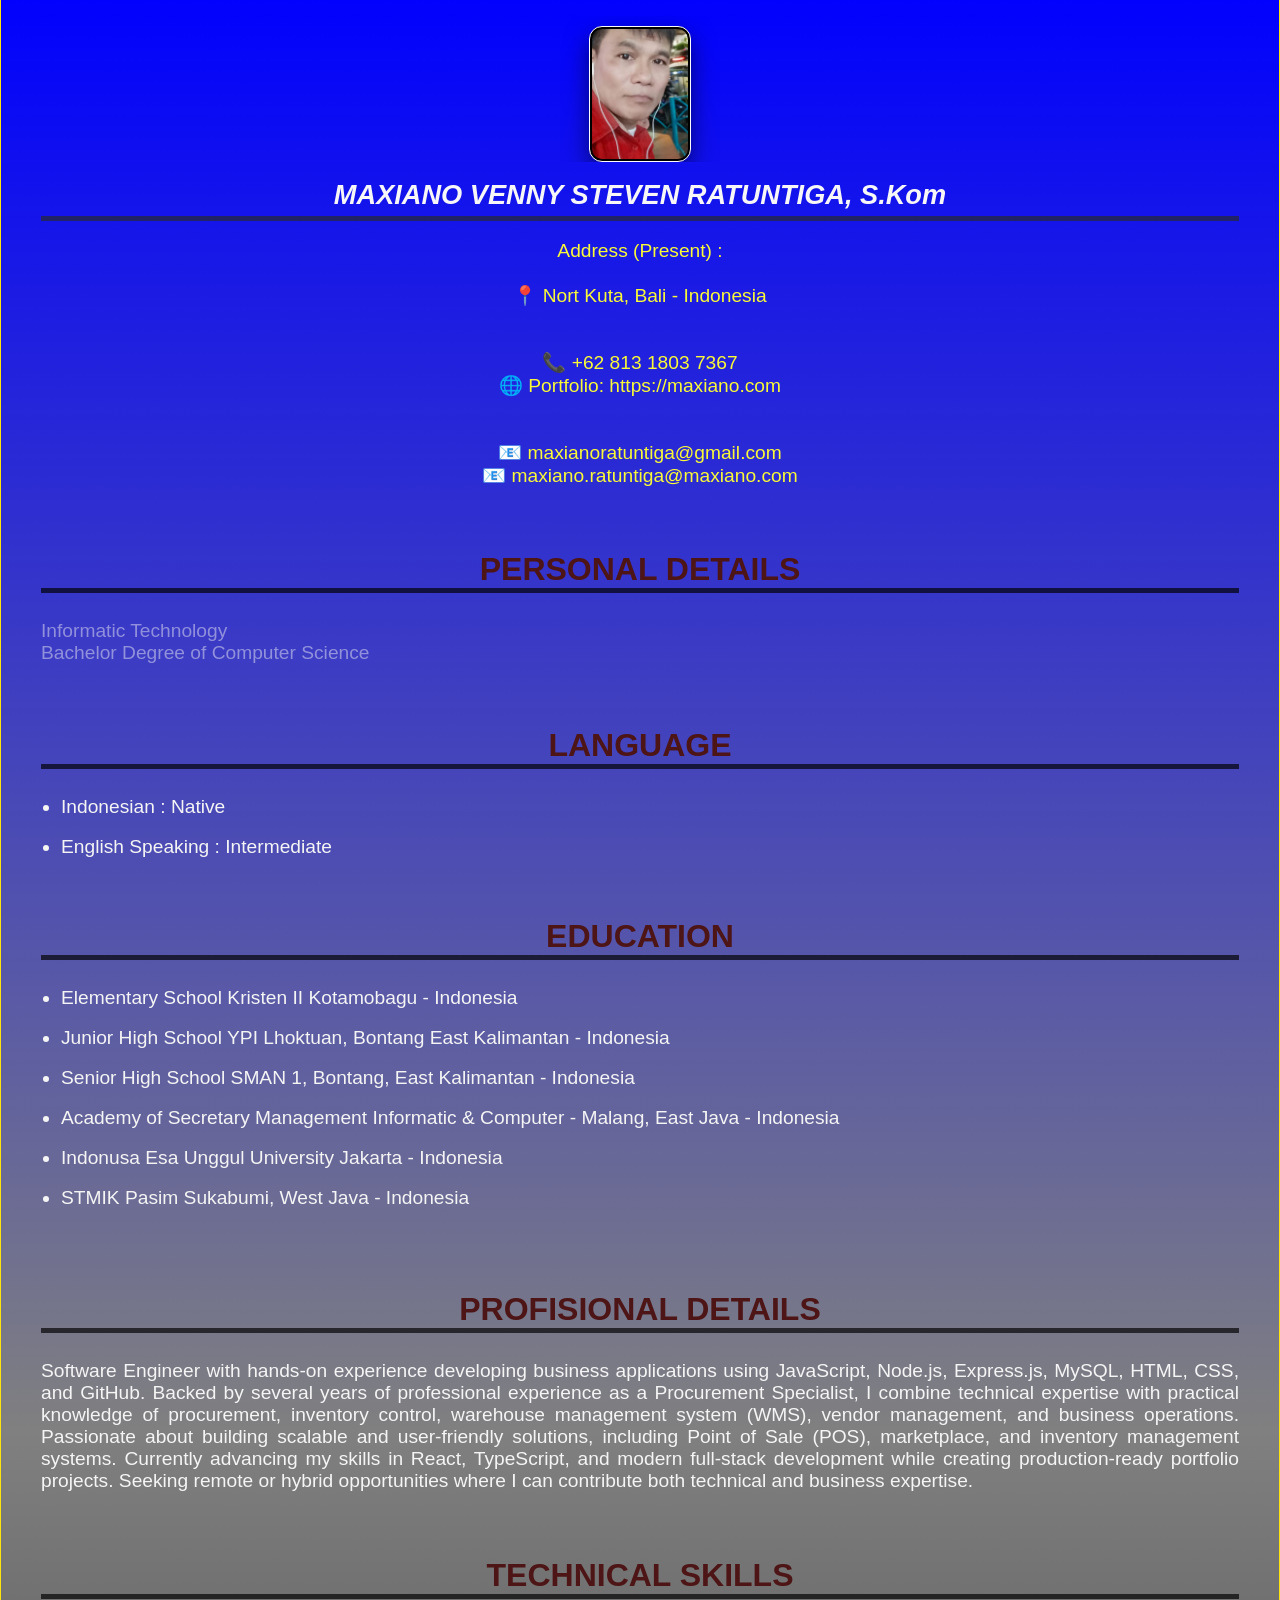
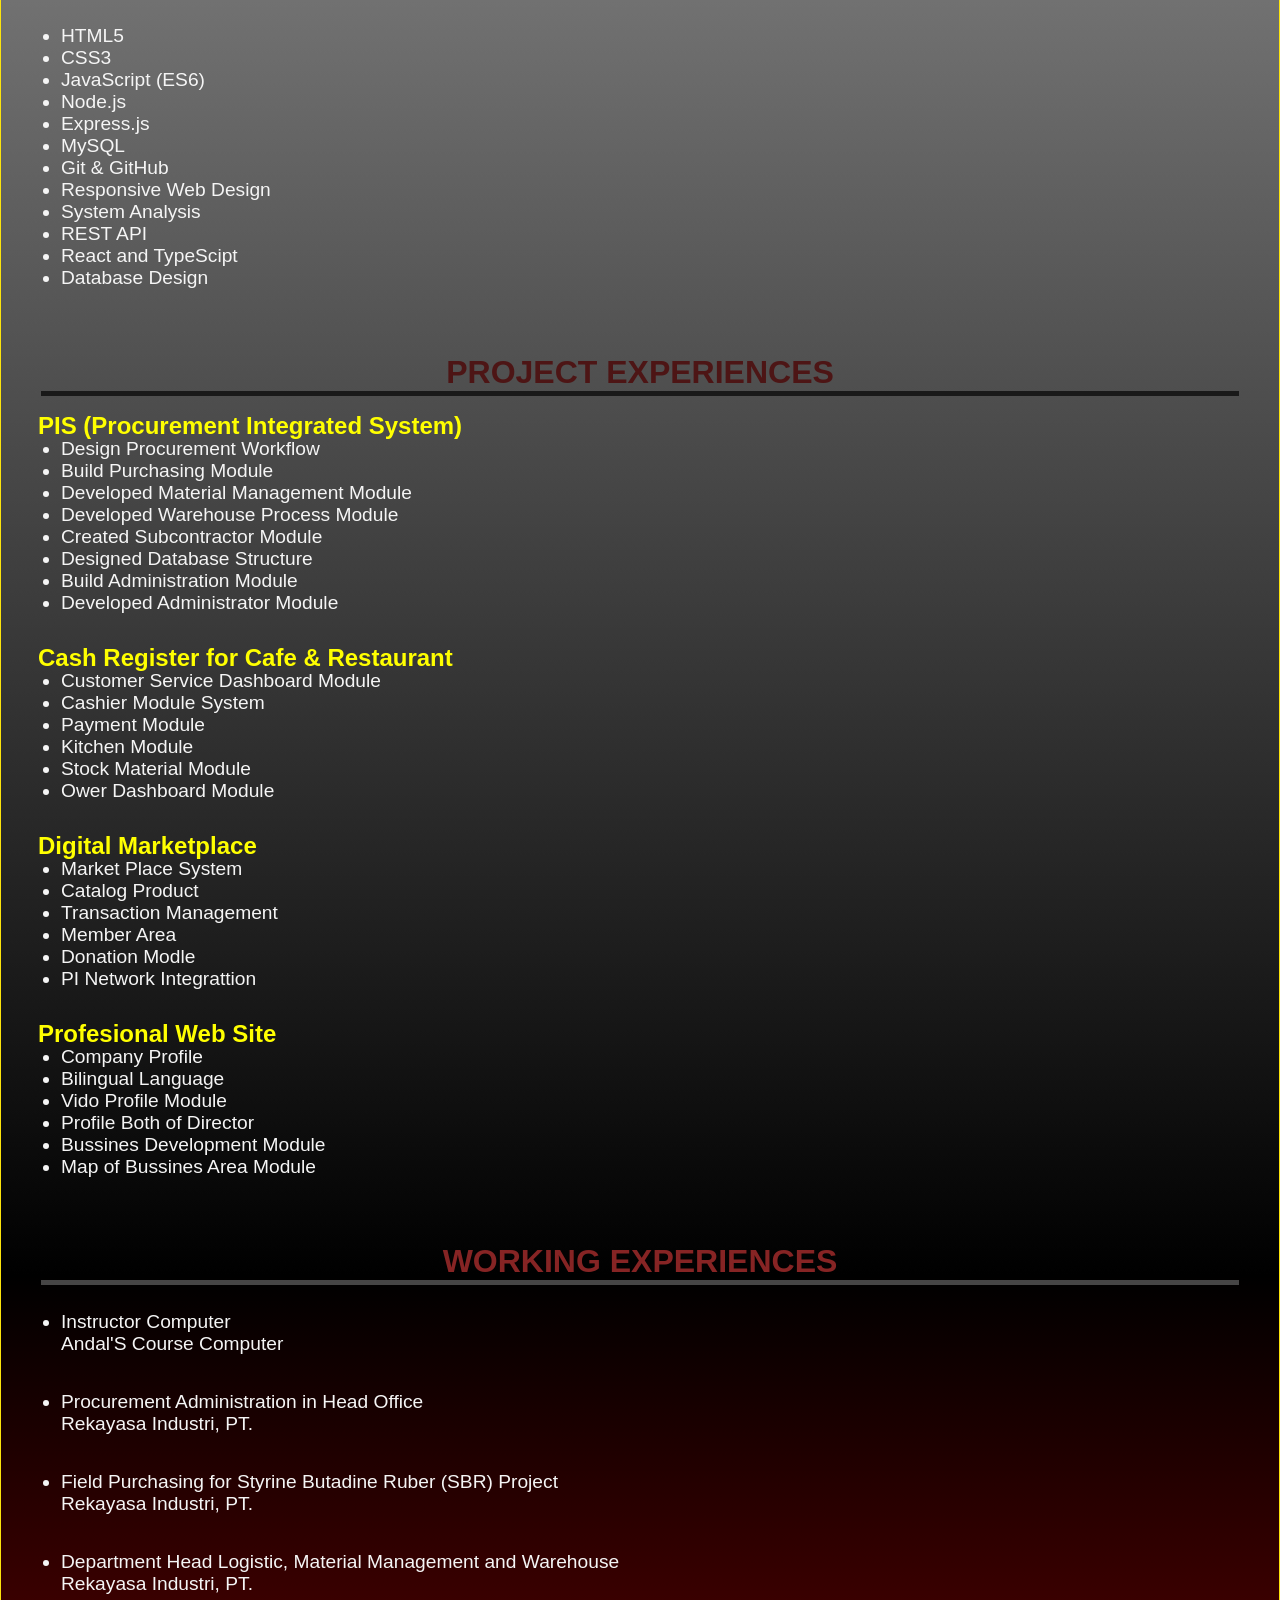
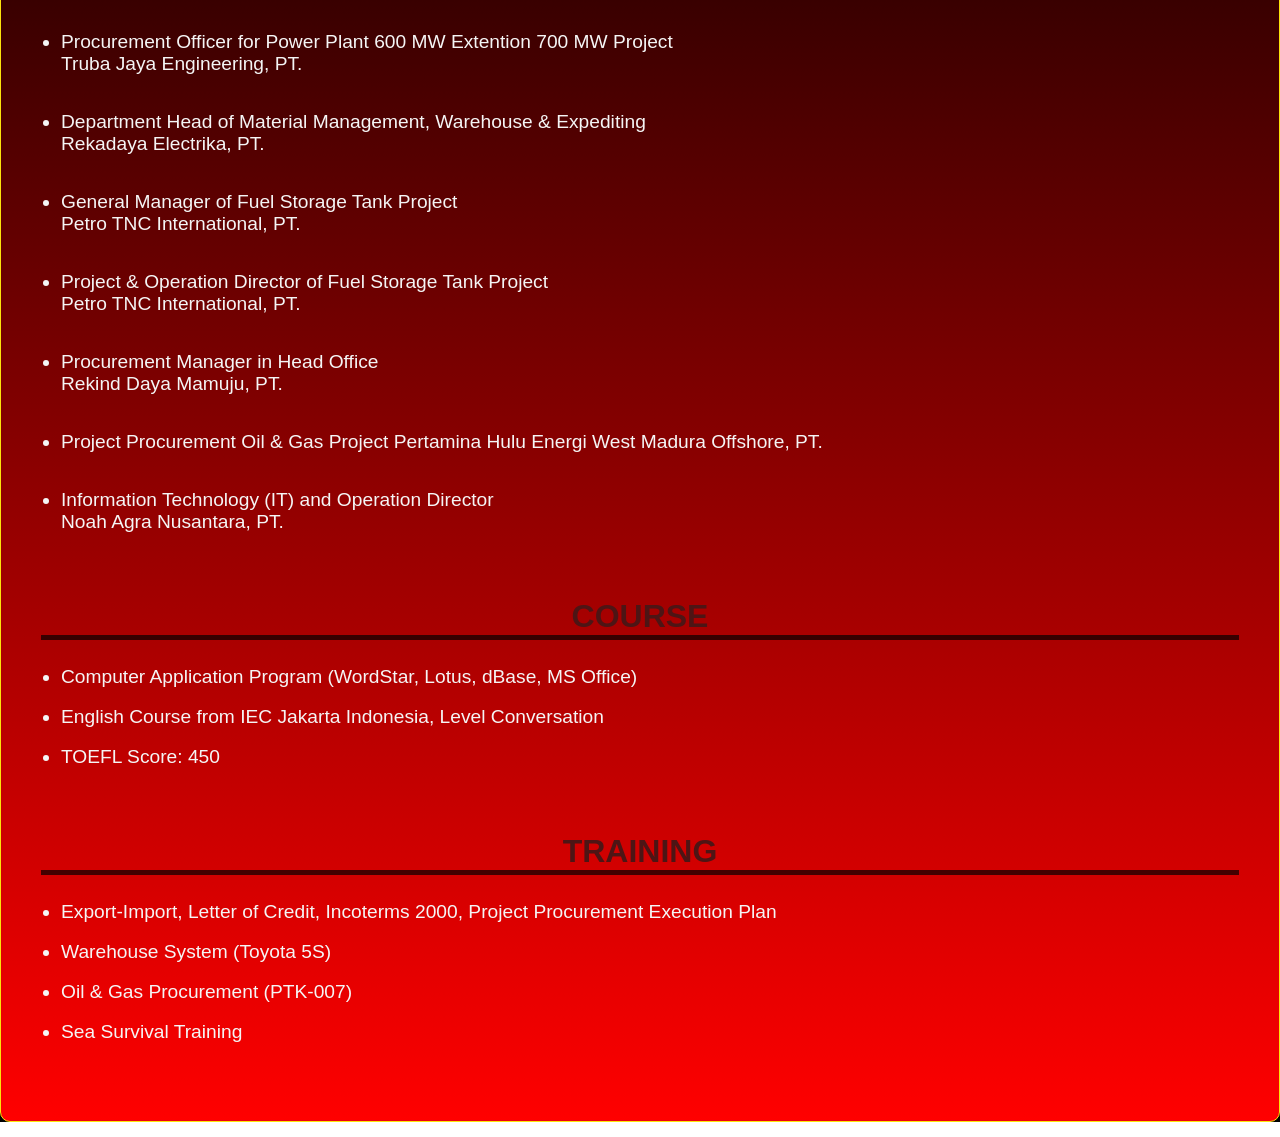
==== cv.html @ cc0aaaef "(New Improvement 11)" ====
<!DOCTYPE html>
<html lang="id">
<head>
  <meta charset="UTF-8">
  <meta name="viewport" content="width=device-width, initial-scale=1.0">
  <title>CV - Maxiano</title>
  <link rel="stylesheet" href="style.css">

  <style>
    .cv-container {
      max-width: 1900px;
      margin: auto;
      background: linear-gradient(180deg,
      blue,
      grey,
      black,
      red
      );
      /* background: rgb(24, 89, 150); */
      /* background: linear-gradient(90deg,
      green,
      grey,
      rgb(243, 137, 155)
      ); */
      /* background: rgb(239, 240, 238); */
      padding: 40px;
      border-radius: 10px;
      border: 1px solid rgb(252, 228, 12);
      margin-top: -15px;
      margin-bottom: 5px;
    }

    .cv-container p {
        font-size: 1.2rem;
        color: rgb(250, 250, 54);
    }

    .cv-container li {
        font-size: 1rem;
        color: black;
    }

    .cv-container h1 {
      margin-top: -1px;
      border-bottom: 2px solid #ddd;
      padding-bottom: 5px;
      color: rgb(248, 247, 247);
      font-size: 1.7rem;
      border-bottom: 5px solid rgba(41, 40, 40, 0.678);
      font-style: italic;
    }

    .cv-cont {
        text-align: center;
    }

    .section h2 {
        text-align: justify;
        hyphens: auto;
    }

    h2 {
        border-bottom: 5px solid rgba(0, 0, 0, 0.678);
        font-size: 2rem;
        font-weight: bolder;
        color: whitesmoke;
    }

    .section-section {
        margin-left: -20px;
        margin-top: 30px;
        /* border-bottom: 5px solid black; */
        padding-bottom: -2px;
        display: inline-block;
        font-size: 1.5rem;
        color: yellow;
        margin-bottom: -15px;
    }

    h3 {
        margin-left: -3px;
        margin-top: -5px;
        /* border-bottom: 5px solid black; */
        padding-bottom: -2px;
        display: inline-block;
        font-size: 1.5rem;
        color: yellow;
        margin-bottom: -15px;
    }

    ul {
      padding-left: 20px;
    }

    .section {
      margin-bottom: 20px;
      border-bottom: 1 solid black;
      text-align: justify;
      hyphens: auto;
    }

    .section li {
        font-size: 1.2rem;
        color: whitesmoke;
    }

    .section1 {
        margin-top: -40px;
    }

    .sech2 h2 {
        color: rgb(77, 21, 21);
        font-style: normal;
        font-size: 2rem;
        font-weight: bold;
        text-align: center;
    }

    .section2 p {
        color: rgba(248, 247, 247, 0.459);
        font-style: normal;
        font-size: 1.2rem;
    }

    .cert-container {
        overflow: hidden;
        width: 100%;
        margin-top: -10px;
        position: relative;

        display: flex;
        justify-content: center;   /* center horizontal */
        align-items: center;
    }

    .certify {
        display: flex;
        justify-content: center;
        align-items: center;
        /* width: 100%; */
        text-align: center;
        gap: 20px;
    }

    /* IMAGE */
    .certify img {
        margin-top: 10px;
        display: flex;
        background-color: black;
        width: 100px;
        max-width: 100%;
        height: 130px;
        object-fit: cover;
        border-radius: 13px;
        border: 1px solid white;
        box-shadow: 0 10px 25px rgba(0,0,0,0.5);
    }

    /* HOVER EFFECT */
    .cert-track img:hover {
        transform: none;
    }

    .profdetails {
        list-style: none;
        margin-left: -20px;
    }


    .workexpress h2 {
            color: rgb(134, 36, 36);
            border-bottom: 5px solid rgb(70, 69, 69);
        }


    
    /* ========================= */
    /* RESPONSIVE SCREEN HP      */
    /* ========================= */
    @media (max-width: 768px) {
      .cv-container {
        max-width: 90%;
        margin: auto;
        width: auto;
        background: linear-gradient(180deg,
        rgb(37, 51, 110),
        grey,
        red,
        green
        );
        /* background: rgb(47, 6, 63); */
        padding: 40px;
        border-radius: 10px;
        border: 1px solid rgb(252, 228, 12);
        margin-top: -0,1px;
        margin-bottom: 4px;
      }

      .sech2 h2 {
        color: rgb(212, 144, 144);
        font-style: normal;
        font-size: 1.2rem;
        font-weight: bold;
        text-align: center;
      }

      .maxian h1 {
        color: rgb(185, 185, 226);
        font-size: 1rem;
      }

      .section {
        margin-bottom: 20px;
        /* border-bottom: 1px solid white; */
        text-align: justify;
        /* hyphens: auto; */
      }

      .cv-container h1,
      /* h2 {
        border-bottom: 3px solid rgba(248, 247, 247, 0.678);
        
      } */

      .cv-cont p {
        color: rgb(173, 171, 16);
        font-size: 1.13rem;
        max-width: 100%;
        width: 100%;
      }

      .section-section {
        margin-left: -20px;
        margin-top: 30px;
        /* border-bottom: 5px solid black; */
        /* padding-bottom: -2px;
        display: inline-block;
        font-size: 1rem;
        color: yellow;
        margin-bottom: -15px; */
      }

        h3 {
            margin-left: -3px;
            margin-top: -5px;
            padding-bottom: -2px;
            display: inline-block;
            font-size: 1.1rem;
            color: yellow;
            margin-bottom: -15px;
        }

        ul {
            padding-left: 20px;
        }

        .section li {
            font-size: 1.1rem;
            color: whitesmoke;
            
        }

        .section2 p {
            color: rgb(160, 157, 157);
            font-style: normal;
            font-size: 1.1rem;
        }

        .workexpress h2 {
            color: rgb(248, 182, 182);
        }
    }
/* END OF STYLE OR CSS IN HTML */



  </style>
</head>

<body>
    <div class="cv-container">
        
        <div class="cv-cont">
            <div class="cert-container">
                <div class="certify" id="certifyTrack">

                <!-- ISI CERTIFICATE -->
                <img src="foto-max-1.jpg" alt="cert2">
                <!-- <img src="cert2.jpg" alt="cert2">
                <img src="cert3.jpg" alt="cert3"> -->
                </div>
            </div> <br>

            <div class="maxian">
                <h1>MAXIANO VENNY STEVEN RATUNTIGA, S.Kom</h1>
            </div>
            <p>
                Address (Present) : <br><br>📍 Nort Kuta, Bali - Indonesia           
                <br><br><br>

                📞 +62 813 1803 7367 <br>
                🌐 Portfolio: https://maxiano.com <br>
                <br><br>
                📧 maxianoratuntiga@gmail.com <br>
                📧 maxiano.ratuntiga@maxiano.com
            </p> <br>
        </div>

        <div class="sech2">
            <div class="section2">
                <h2>PERSONAL DETAILS</h2>
                <p>
                    Informatic Technology <br>
                    Bachelor Degree of Computer Science
                </p>
            </div> <br>

            <div class="section">
                <h2>LANGUAGE</h2>
                <!-- <p> -->
                <ul>
                <li>Indonesian : Native</li> <br>
                <li>English Speaking : Intermediate</li>
                <!-- </p> -->
                 </ul>
                 <br>
            </div>

            <div class="section">
                <h2>EDUCATION</h2>
                <ul>
                <li>Elementary School Kristen II Kotamobagu - Indonesia</li><br>
                <li>Junior High School YPI Lhoktuan, Bontang East Kalimantan - Indonesia</li><br>
                <li>Senior High School SMAN 1, Bontang, East Kalimantan - Indonesia</li><br>
                <li>Academy of Secretary Management Informatic & Computer - Malang, East Java - Indonesia</li><br>
                <li>Indonusa Esa Unggul University Jakarta - Indonesia</li><br>
                <li>STMIK Pasim Sukabumi, West Java - Indonesia</li><br>            
          
                </ul>
            </div> <br>

            <div class="section">
                <h2>PROFISIONAL DETAILS</h2>
                <ul>
                    <div class="profdetails">
                    <li>
                        Software Engineer with hands-on experience developing business applications using JavaScript, Node.js, Express.js, MySQL, HTML, CSS, and GitHub. Backed by several years of professional experience as a Procurement Specialist, I combine technical expertise with practical knowledge of procurement, inventory control, warehouse management system (WMS), vendor management, and business operations. Passionate about building scalable and user-friendly solutions, including Point of Sale (POS), marketplace, and inventory management systems. Currently advancing my skills in React, TypeScript, and modern full-stack development while creating production-ready portfolio projects. Seeking remote or hybrid opportunities where I can contribute both technical and business expertise.
                    </li>
                    </div>
                </ul>
            </div> <br>

            <div class="section">
                <h2>TECHNICAL SKILLS</h2>
                <ul>
                    <li>HTML5</li>
                    <li>CSS3</li>
                    <li>JavaScript (ES6)</li>
                    <li>Node.js</li>
                    <li>Express.js</li>
                    <li>MySQL</li>
                    <li>Git & GitHub</li>
                    <li>Responsive Web Design</li>
                    <li>System Analysis</li>
                    <li>REST API</li>
                    <li>React and TypeScipt</li>
                    <li>Database Design</li>
                </ul>
            </div> <br>


            <div class="section">
                <h2>PROJECT EXPERIENCES</h2>
                <div class="section1">
                    <!-- <h2>PROJECT EXPERIENCES</h2> -->
                </div>

                <ul>
                    <div class="section-section">
                        <h3>PIS (Procurement Integrated System)</h3>
                    </div>
                    <li>Design Procurement Workflow</li>
                    <li>Build Purchasing Module</li>
                    <li>Developed Material Management Module</li>
                    <li>Developed Warehouse Process Module</li>
                    <li>Created Subcontractor Module</li>
                    <li>Designed Database Structure</li>
                    <li>Build Administration Module</li>
                    <li>Developed Administrator Module</li>

                    <div class="section-section">
                        <h3>Cash Register for Cafe & Restaurant</h3>
                    </div>
                    <li>Customer Service Dashboard Module</li>
                    <li>Cashier Module System</li>
                    <li>Payment Module</li>
                    <li>Kitchen Module</li>
                    <li>Stock Material Module</li>
                    <li>Ower Dashboard Module</li>

                    <div class="section-section">
                        <h3>Digital Marketplace</h3>
                    </div>
                    <li>Market Place System</li>
                    <li>Catalog Product</li>
                    <li>Transaction Management</li>
                    <li>Member Area</li>
                    <li>Donation Modle</li>
                    <li>PI Network Integrattion</li>

                    <div class="section-section">
                        <h3>Profesional Web Site</h3>
                    </div>
                    <li>Company Profile</li>
                    <li>Bilingual Language</li>
                    <li>Vido Profile Module</li>
                    <li>Profile Both of Director</li>
                    <li>Bussines Development Module</li>
                    <li>Map of Bussines Area Module</li>

                </ul>
            </div> <br>

            <div class="section">
                <div class="workexpress">
                    <h2>WORKING EXPERIENCES</h2>
                </div>
                <ul>
                    <li>Instructor Computer <br>
                    Andal'S Course Computer</li> <br><br>
                    <li>Procurement Administration in Head Office <br>
                    Rekayasa Industri, PT.</li> <br><br>
                    <li>Field Purchasing for Styrine Butadine Ruber (SBR) Project <br>
                    Rekayasa Industri, PT.</li> <br><br>
                    <li>Department Head Logistic, Material Management and Warehouse <br>
                    Rekayasa Industri, PT.</li> <br><br>
                    <li>Procurement Officer for Power Plant 600 MW Extention 700 MW Project <br>
                    Truba Jaya Engineering, PT.</li> <br><br>
                    <li>Department Head of Material Management, Warehouse & Expediting <br>
                    Rekadaya Electrika, PT.</li> <br><br>
                    <li>General Manager of Fuel Storage Tank Project <br>
                    Petro TNC International, PT.</li> <br><br>
                    <li>Project & Operation Director of Fuel Storage Tank Project <br>
                    Petro TNC International, PT.</li><br><br>
                    <li>Procurement Manager in Head Office <br>
                    Rekind Daya Mamuju, PT.</li> <br><br>
                    <li>Project Procurement Oil & Gas Project
                    Pertamina Hulu Energi West Madura Offshore, PT.</li> <br><br>
                    <li>Information Technology (IT) and Operation Director <br>
                    Noah Agra Nusantara, PT.</li>
                </ul>
            </div> <br>


            <div class="section">
                <h2>COURSE</h2>
                <ul>
                    <li>Computer Application Program (WordStar, Lotus, dBase, MS Office)</li><br>
                    <li>English Course from IEC Jakarta Indonesia, Level Conversation</li><br>
                    <li>TOEFL Score: 450</li>
                </ul>
            </div> <br>

            <div class="section">
                <h2>TRAINING</h2>
                <ul>
                <li>Export-Import, Letter of Credit, Incoterms 2000, Project Procurement Execution Plan</li><br>
                <li>Warehouse System (Toyota 5S)</li><br>
                <li>Oil & Gas Procurement (PTK-007)</li><br>
                <li>Sea Survival Training</li><br>
                </ul>
            </div>
        </div>

    </div>

</body>
</html>
---- style.css ----
body {
  margin: 0;
  top: 0;
  padding: 0;
  height: 100vh;

  font-family: Arial, sans-serif;
  background: linear-gradient(90deg,
  black,
  rgb(146, 145, 145),
  grey,
  green,
  /* rgb(250, 8, 8), */
  rgb(199, 199, 10),
  /* red, */
  green,
  grey,
  rgb(122, 122, 122),
  black);
}

.card_container {
  display: flex;
  justify-content: center;
  align-items: center;
  min-height: 100vh;
}

.card {
  position: relative;
  background: linear-gradient(35deg,
  red,
  blue,
  /* yellow, */
  white,
  red);
  /* background: rgb(172, 170, 170); */
  padding: 100px;
  border-radius: 12px;
  max-width: 500px;
  width: 100%;
  box-shadow: 0 5px 20px rgba(8, 8, 8, 0.76);
  border: 1px solid rgba(255, 255, 255, 0.74);
  height: 650px;
  text-align: center;
}

.card h1 {
    color: rgb(228, 9, 228);
    font-size: 1.6rem;
    font-style: italic;
    font-weight: bold;
}

.card h2 {
    color: rgba(245, 245, 245, 0.568);
    font-size: 1.5rem;
    font-style: italic;
    font-weight: bold;
    margin-bottom: 45px;
    padding: 0px 10px;
    width: 100%;
    box-sizing: border-box;
    text-shadow: 0 0 5px blue,
               0 0 10px red,
               0 0 20px red;
}

.card p {
    margin-top: 10px;
    margin-bottom: 5px;
    color:aqua;
    font-size: 1.5rem;
    font-style: normal;
    font-weight: bolder;
    font-weight: lighter;
}

.logo-anthon img {
  background: rgba(5, 25, 206, 0.541);
  /* background: black; */
  width: 20%;
  padding: 2px;
  display: flexbox;
  flex-direction: column;
  justify-content: space-between;
  align-items: space-between;
  border-radius: 200%;
}


img {
  padding: 2%;
  width: 80px;
  border-radius: 150%;
  background:rgb(4, 160, 139);
}

a {
  display: block;
  margin: 10px;
  padding: 30px;
  background: #ff6600;
  color: white;
  text-decoration: none;
  border-radius: 8px;
  transition: 0.2s;
  background: black;
  /* z-index: 999999; */
}

a:hover {
  /* background: #d63781; */
  color: white;
}

a:active {
  transform: scale(0.95);
}

button:hover {
  /* background: #d63781; */
  color: white;
}

.menu {
  position: relative;
  display: block;
  padding: 10px;
  margin: 10px auto;
  width: 200px;
  background: rgb(49, 48, 48);
  color: whitesmoke;
  border-radius: 8px;
  transition: all 0.3s ease;
  cursor: pointer;
}

.menu:hover {
    font-style: italic;
    font-weight: bold;
     transform: scale(1.03);
}

/* button aktif */
.menu.active {
   /* background: rgb(49, 48, 48); */
  background: greenyellow;
  color: black;
  font-style: italic;
  font-weight: normal;
  width: 188px;              /* 👉 jadi lebih panjang */
  transform: scale(1.05);
  transition: all 0.25s ease;
}


.btn-exit.active {
  /* background: rgb(49, 48, 48); */
  background: greenyellow;
  color: black;
  font-style: italic;
  font-weight: normal;
  width: 210px;              /* 👉 jadi lebih panjang */
  transform: scale(1.05);
  transition: all 0.25s ease;
}

.menu.active:hover{
    color: black;
    font-style: italic;
    font-weight: normal;
}

/* TULISAN BISA JALAN BOLAK BALIK */
/* ============================== */
.running-text {
  display: block;
  width: 100%;
  overflow: hidden;
}

.running-text span {
  display: inline-block;
  white-space: nowrap;
  animation: jalan 12s linear infinite alternate;
  padding-left: 100%;
  color: whitesmoke !important;
  font-size: 1.2rem;
}

@keyframes jalan {
  0% {
    transform: translateX(20%);
  }
  100% {
    transform: translateX(-120%);
  }
}


/* CTA WA MARKETING */
.card-a a {
  display: block;
  margin: 15px auto;
  padding: 12px;
  width: 70%;
  background: none;
  font-weight: bold;
  border-radius: 10px;
  text-align: center;
  border-radius: 1px solid white;
  background: rgba(252, 251, 251, 0.541);
  color: black;
}

.card-a a:hover {
/* .cta-wa:hover { */
  background: #1ebe5d;
}

.modal {
  display: none;
  position: fixed;
  left: 0;
  top: 0;
  margin-top: 0;
  width: 100%;
  height: 100%;
  background: rgba(0,0,0,0.7);
  
  z-index: 9999;
  justify-content: center;
  align-items: center;
}

.modal-content {
  position: relative;
  background: rgb(117, 116, 116);
  margin: 5% auto;
  padding: 20px;
  max-width: 85%;
  width: auto;
  height: 90vh;
  border-radius: 10px;
  overflow: hidden;
  margin-top: 20px;
  animation: fadeIn 0.3s ease;
}

.close {
  position: absolute;   /* ✅ ini yang benar */
  top: -11px;
  right: 5px;
  font-size: 45px;
  cursor: pointer;
  color: red;
  /* padding: 3px 20px;
  width: 100%; */
  z-index: 10000;
}

.modal-content iframe {
  width: 100%;
  height: 99%;
  border: none;
  border-radius: 12px;
  margin-top: 10px;
  display: block;
}

/* AGAR NOTIFIKASI MUNCUL DI LAYAR HP */
#statusText {
  position: fixed;
  top: 50%;
  left: 50%;
  transform: translate(-50%, -50%);
  
  font-size: 30px;
  font-weight: bold;
  color: red;

  z-index: 9999;
  text-align: center;

  width: 55%;
  /* background: rgba(0,0,0,0.7); */
  padding: 5px 30px;
  border-radius: 10px;
}

/* HILANGKAN SCROLLBAR TAPI MASIH BISA SCROLL */
/* Chrome, Edge, Safari */
::-webkit-scrollbar {
  display: none;
}

/* Firefox */
html {
  scrollbar-width: none;
}


/* TOMBOL KELUAR-EXIT DARI APLIKASI  */
.btn-exit {
  margin-top: 15px;
  padding: 10px 5px;
  width: 45%;
  background: rgb(49, 48, 48);
  color: white;
  border: none;
  border-radius: 10px;
  font-weight: bold;
  cursor: pointer;
  font-size: 1.2rem;
  justify-content: cente;
  align-items: center;
  margin-bottom: 30px;
}

.btn-exit:hover {
  /* background: #d63781; */
  /* background: darkred; */
  color: yellow;
  font-style: italic;
}

/* ========================= */
/* INTRO VIDEO FULLSCREEN    */
/* ========================= */
#introVideo {
  position: relative;
  top: 0;
  left: 0;
  width: 100vw;
  height: 100vh;
  background: black;
  z-index: 9999;
  overflow: hidden;
  opacity: 1;
  transition: opacity 0.8s ease;
  display: flex;
  align-items: center;
  justify-content: center;
}

#introVideo.fade-out {
  opacity: 0;
}

#videoIntro {
  align-items: center;
  justify-content: center;

  width: 50%;
  height: 100%;
  object-fit: cover;   /* 🔥 KUNCI */
}


/* ========================= */
/* MAIN CONTENT ANIMATION */
/* ========================= */
#mainContent {
  opacity: 1;
  transform: scale(1);
  transition: all 0.8s ease;
}

#mainContent.hidden {
  opacity: 0;
  transform: scale(0.95); /* sedikit zoom out */
}

#mainContent.show {
  opacity: 1;
  transform: scale(1); /* zoom normal */
  transition: all 0.8s ease;
}


/* --- LOGO ANTHON UNTUK MASUK KE APLIKASI  --- */
/* -------------------------------------------- */
#introScreen {
  position: fixed;
  inset: 0;
  background: linear-gradient(100deg,
  rgb(99, 90, 92),
  rgb(20, 17, 17),
  rgb(84, 87, 87));
  display: flex;
  align-items: center;
  justify-content: center;
  z-index: 99999;
}

.logo-spin {
  width: 50px;
  animation: spin 1.8s linear infinite;
  border-radius: 200px;
  padding: 5px;
  width: 4%;
  background: linear-gradient(90deg,
  grey
  black);
  border: 1px solid rgb(248, 28, 28);
}

@keyframes spin {
  from { transform: rotate(0deg); }
  to { transform: rotate(360deg); }
}

/* transisi hilang */
.fade-out {
  opacity: 0;
  transition: opacity 0.8s ease;
}






/* -------------------------- */
/* --- MOBILE RESPONSIVE  --- */
/* -------------------------- */
@media (max-width: 768px) {
  html,
  body{
      overflow-x:hidden;
  }

  #introScreen {
    position: fixed;
    inset: 0;
    background: linear-gradient(100deg,
    black);
    display: flex;
    align-items: center;
    justify-content: center;
    z-index: 99999;
  }


  .logo-spin {
    width: 50px;
    animation: spin 1.8s linear infinite;
    border-radius: 200px;
    padding: 5px;
    width: 8%;
    background: linear-gradient(130deg,
    rgb(12, 12, 12),
    rgb(189, 188, 188),
    rgb(27, 27, 27));
    border: 1px solid rgba(255, 255, 0, 0.699);
  }

  @keyframes spin {
    from { transform: rotate(0deg); }
    to { transform: rotate(360deg); }
  }

  /* transisi hilang */
  .fade-In {
    opacity: 0;
    transition: opacity 0.8s ease;
  }

    .container {
        width: 10%;
        padding: 15px;
        display: flex;
        flex-direction: column;
    }

    header {
        flex-direction: column;
        text-align: center;
    }

    nav {
        flex-direction: column;
        width: 100%;
    }

    nav a {
        display: block;
        padding: 10px;
    }

    .hero {
        flex-direction: column;
        text-align: center;
    }

    .hero img {
        width: 80%;
        max-width: 300px;
    }

    .hero h1 {
        font-size: 28px;
    }

    .hero p {
        font-size: 16px;
    }

    /* .card {
        width: 100%;
        margin-bottom: 20px;
    } */

    .project-grid {
        grid-template-columns: 1fr;
    }

    footer {
        text-align: center;
        font-size: 14px;
    }

    .card_container {
      display: flexbox;
      justify-content: space-between;
      align-items: space-between;
    }
    
    .card {
        /* position: relative; */
        display: flexbox;
        background: linear-gradient(90deg,
        rgb(87, 84, 84),
        rgb(4, 160, 139),
        rgb(46, 45, 46));
        color: whitesmoke;
        border: 1px solid rgba(245, 245, 244, 0.938);
        margin: 0 auto;
        max-width: 100%;
        width: auto;
        padding: 95px 0px;
        
        flex-direction: column;
        justify-content: space-between;
        align-items: space-between;
        height: 600px;
    }

    .card h1 {
        color: rgb(245, 236, 111);
        font-style: normal;
        font-size: 1.2rem;
        font-synthesis-weight: strong;
    }

    .card h2 {
        /* background: black; */
        /* color: rgba(245, 245, 245, 0.548); */
        color: rgb(250, 250, 248);
        text-shadow: 0 0 5px white,
               0 0 10px white,
               0 0 15px red,
               0 0 20px blue,
               blue;
        font-size: 1.3rem;
        font-style: italic;
        padding: 5px 8px;
        margin-bottom: 10px;
    }

    .card p {
        color: rgb(246, 244, 247);
    }

    .modal {
      top: 0;
      margin: 0;
      display: none;
      position: fixed;
      z-index: 999;
      left: 0;
      top: 0px;
      width: 100%;
      height: 100%;
      background: rgba(0, 0, 0, 0.342);
    }

    /* CTA WA MARKETING */
    .card-a a {
      display: inline-block;
      margin: 15px auto;
      padding: 9px 20px;
      width: 95%;
      background: none;
      color: whitesmoke;
      font-weight: bold;
      border-radius: 8px;
      text-align: center;
      background: rgba(250, 143, 3, 0.445);
      border-radius: 10px solidrgba(255, 255, 255, 0.253)e;
      /* padding: 4px; */
    }

    .card-a a:hover {
      background: yellow;
      color: black;
      border-radius: 1px solid white;
    }

    .logo-anthon img {
      margin-top: -20px;
      background: rgb(32, 245, 216);
      width: 10%;
      padding: 10px;
      border-radius: 100%;
    }

    #videoIntro {
      width: 100%;
      height: 100%;
    }

    .fixed-text {
      position: fixed;
      bottom: 0;
      width: 100%;
      background: rgba(0,0,0,0.8);
      color: cyan;
      text-align: center;
      padding: 60px 0;
      z-index: 5;
      font-size: 14px;
    }

    .menu-group {
      margin-top: 50px;
      display: flexbox;
      flex-direction: column;
      gap: 0;
    }

    from {
    transform: translateY(-30px);
    opacity: 0;
    }
    to {
      transform: translateY(0);
      opacity: 1;
    }


  .logo-spin {
    width: 50px;
    animation: spin 1.8s linear infinite;
    border-radius: 200px;
    padding: 5px;
    width: 8%;
    background: linear-gradient(130deg,
    rgb(12, 12, 12),
    rgb(189, 188, 188),
    rgb(27, 27, 27));
    border: 1px solid rgba(255, 255, 0, 0.699);
  }

  .modal-content {
    position: relative;
    background: rgb(177, 177, 177);
    margin: 5% auto;
    padding: 15px;
    max-width: 100%;
    width: auto;
    height: 93vh;
    border-radius: 10px;
    overflow: hidden;
    margin-top: 20px;
    animation: fadeIn 0.3s ease;
  }

  .btn-exit {
    margin-top: 15px;
    width: 220px;
    background: rgb(49, 48, 48);
    color: rgb(250, 3, 3);
    border-radius: 10px;
    font-weight: bold;
    font-size: 1.2rem;
  }

}
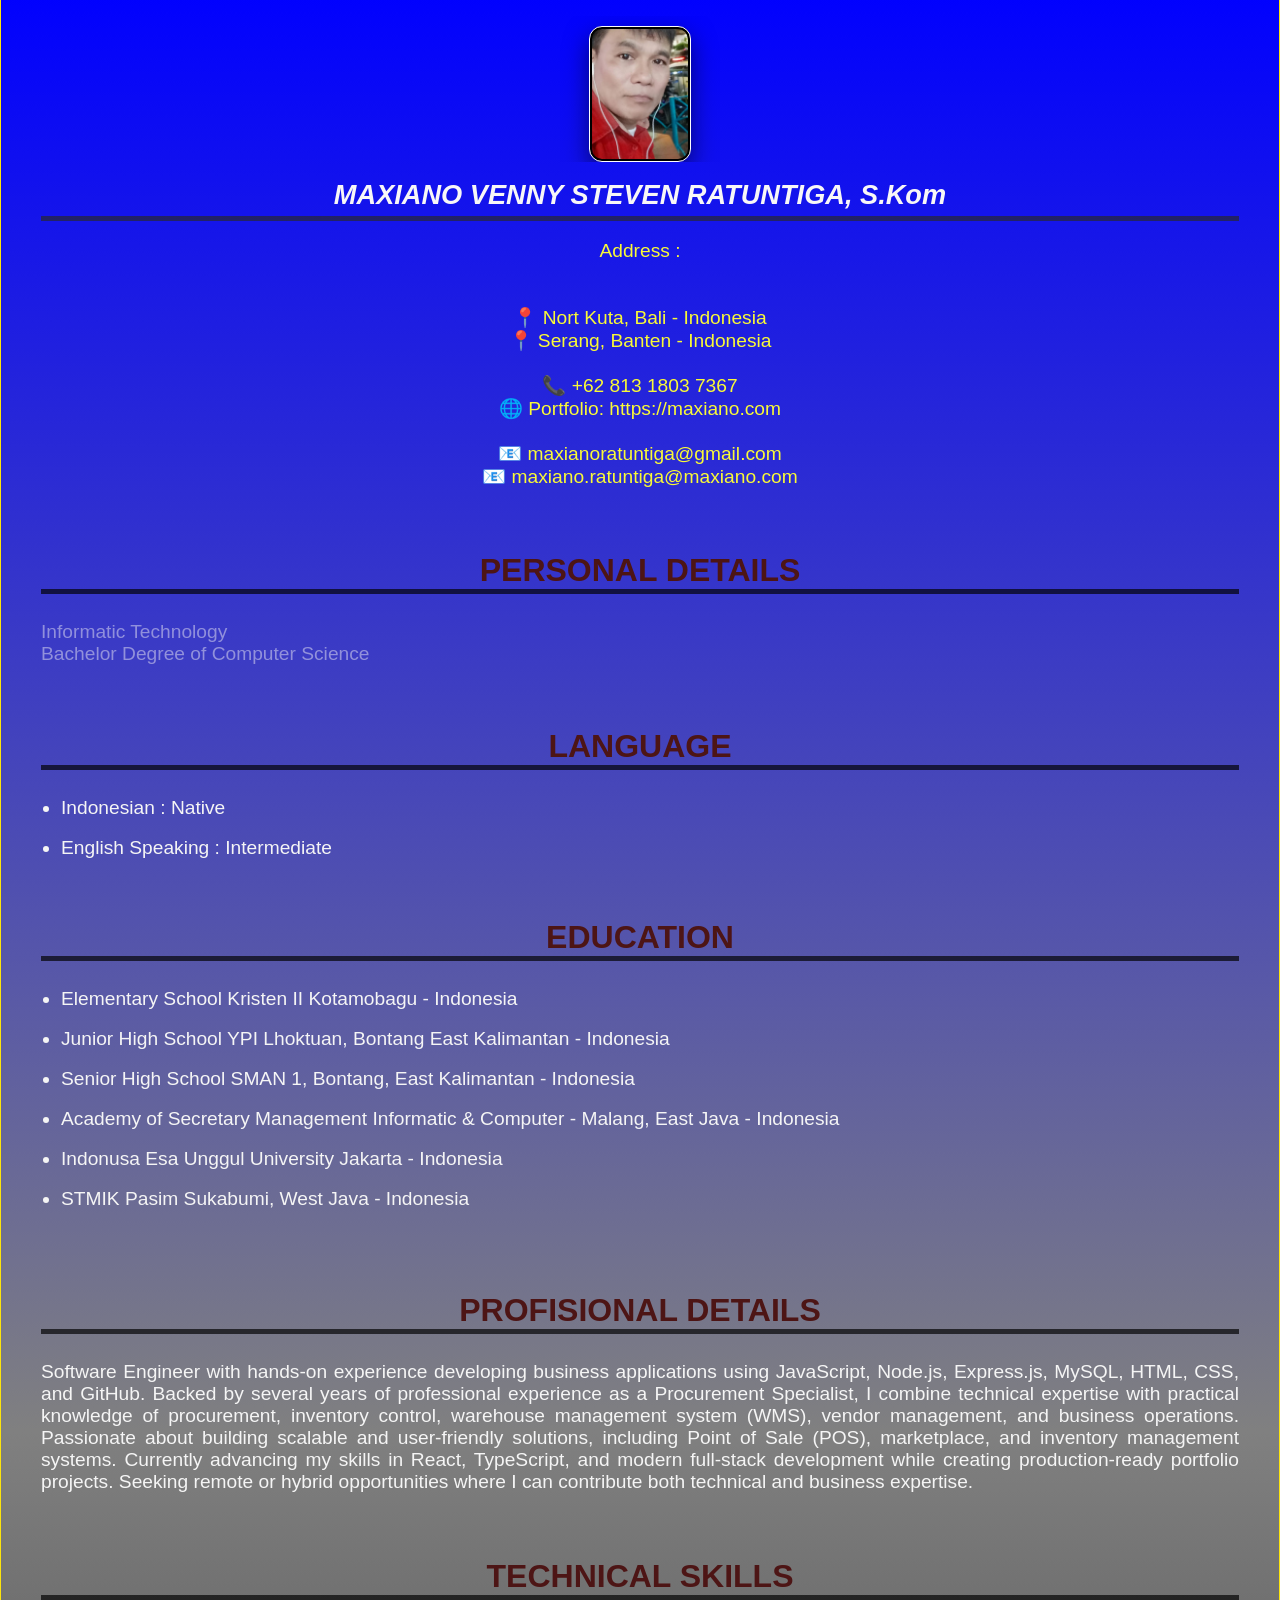
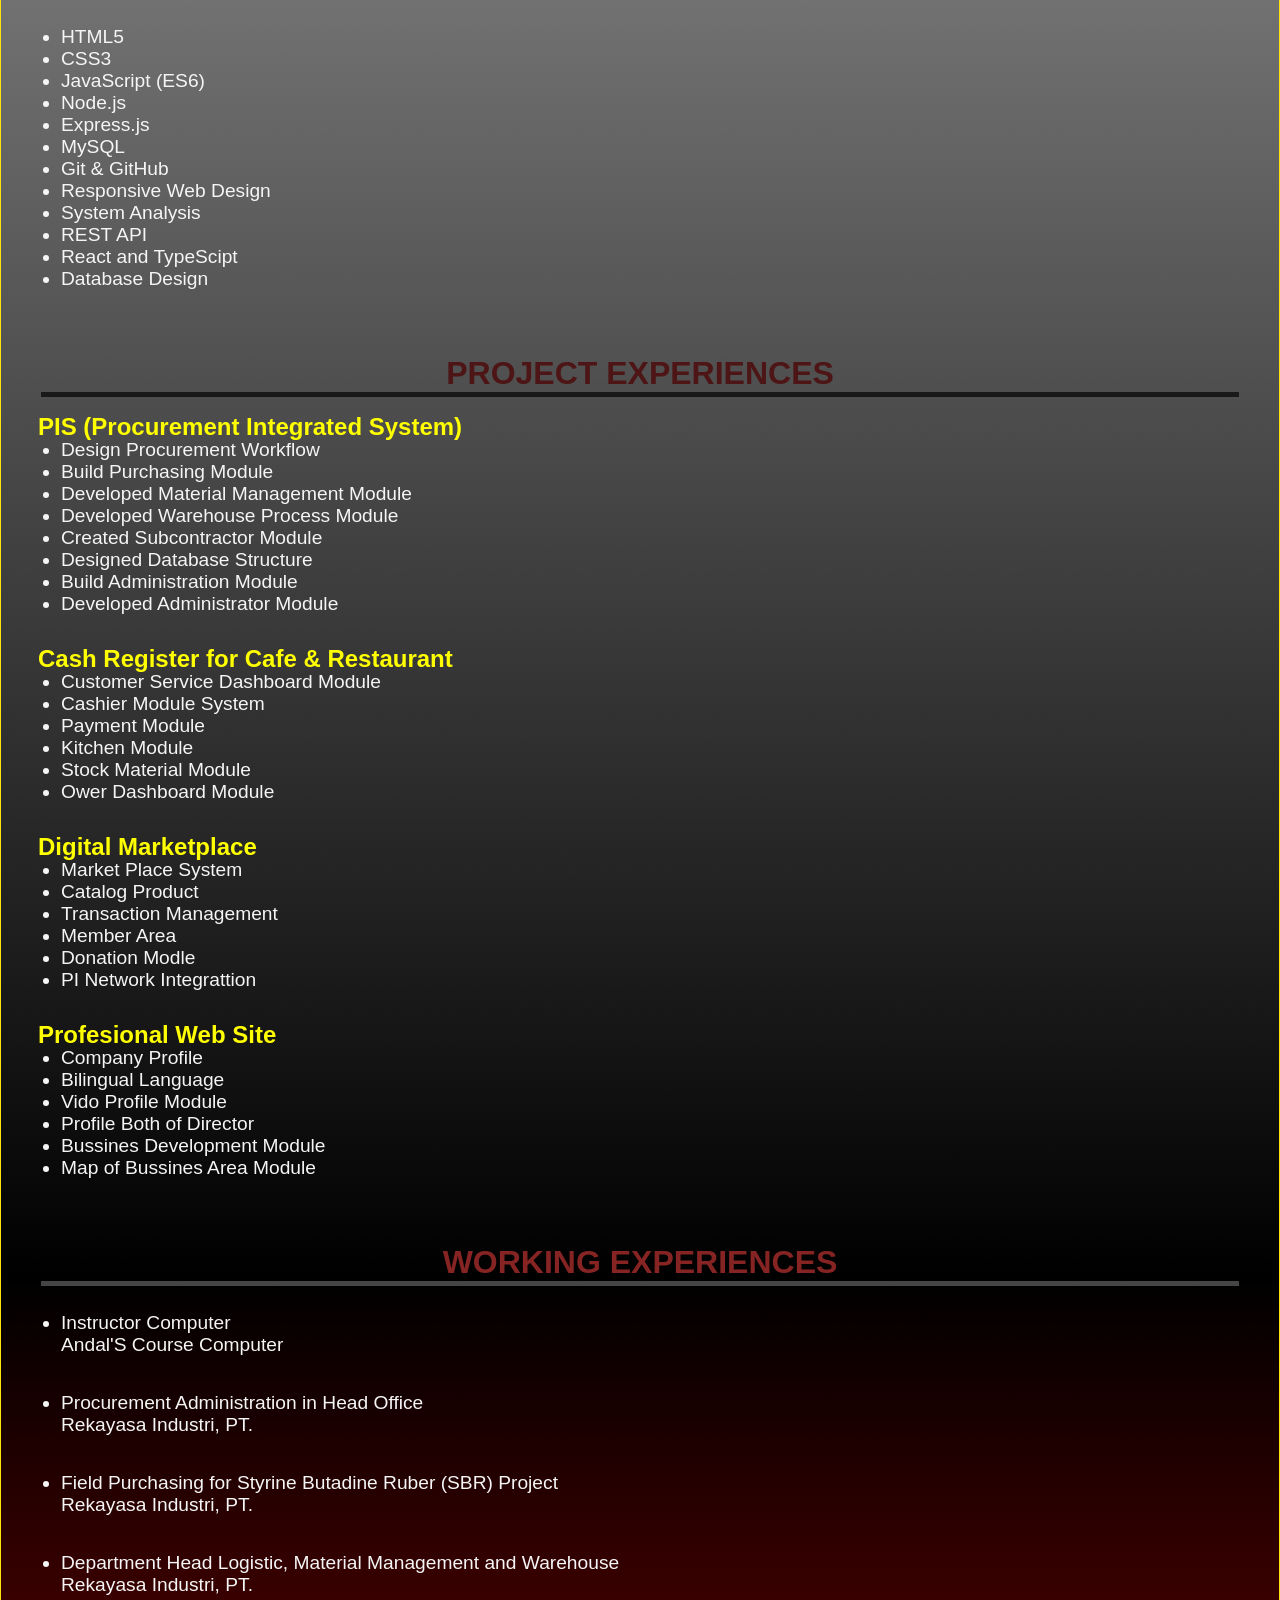
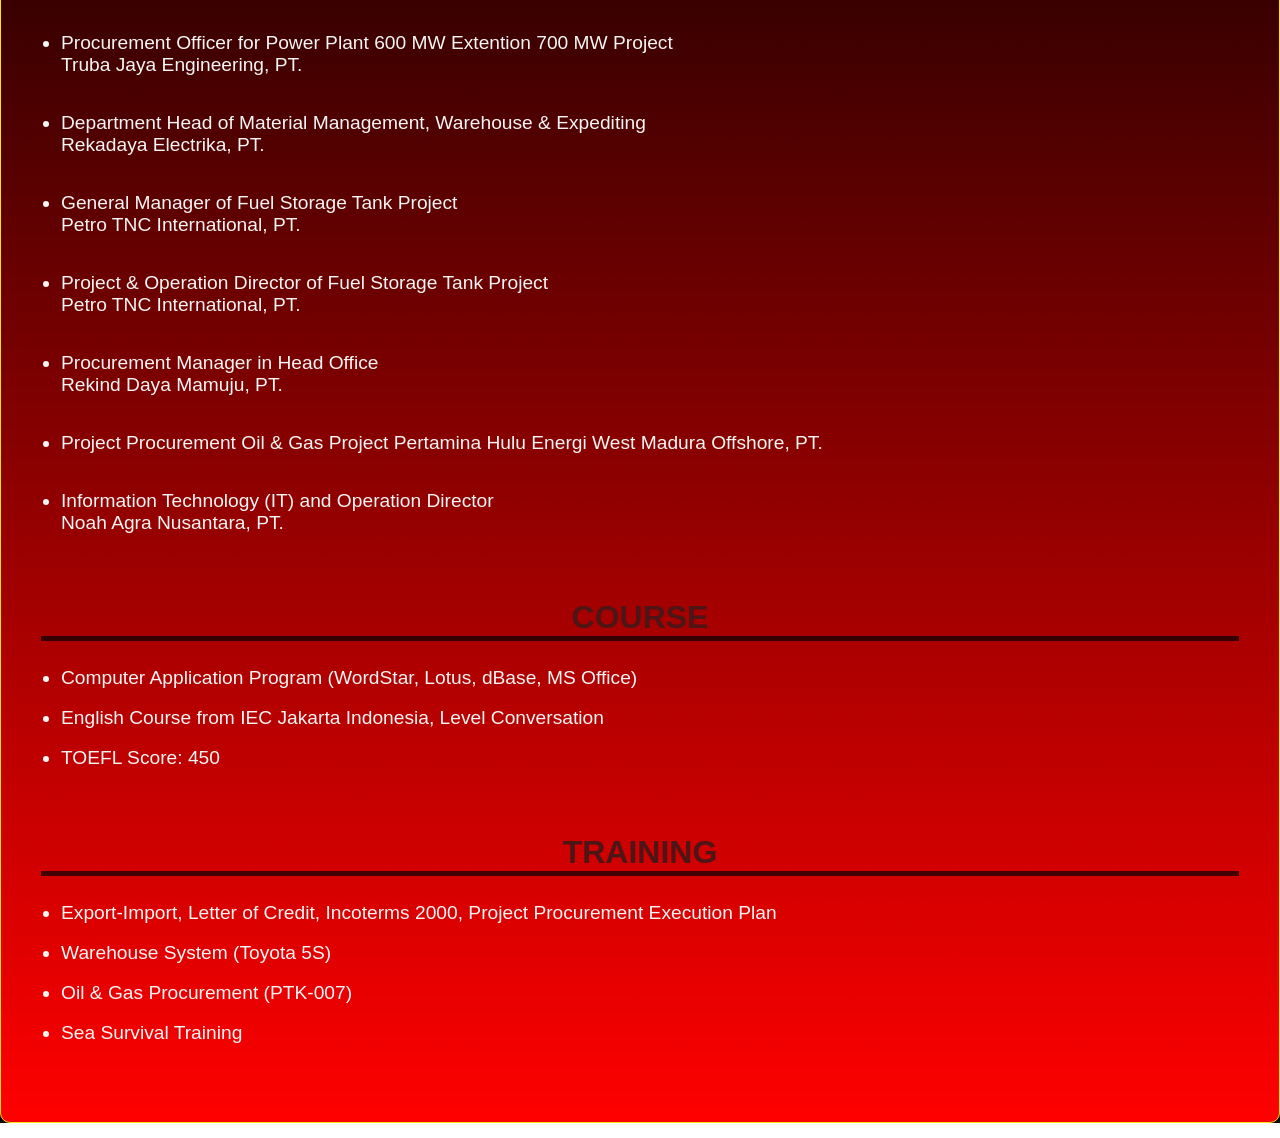
==== commit b69d1669: "(Improvement for address)" ====
--- a/cv.html
+++ b/cv.html
@@ -295,12 +295,14 @@
                 <h1>MAXIANO VENNY STEVEN RATUNTIGA, S.Kom</h1>
             </div>
             <p>
-                Address (Present) : <br><br>📍 Nort Kuta, Bali - Indonesia           
-                <br><br><br>
+                Address : <br><br><br>
+                📍 Nort Kuta, Bali - Indonesia <br>
+                📍 Serang, Banten - Indonesia
+                <br><br>
 
                 📞 +62 813 1803 7367 <br>
                 🌐 Portfolio: https://maxiano.com <br>
-                <br><br>
+                <br>
                 📧 maxianoratuntiga@gmail.com <br>
                 📧 maxiano.ratuntiga@maxiano.com
             </p> <br>
--- a/style.css
+++ b/style.css
@@ -591,7 +591,7 @@
       display: inline-block;
       margin: 15px auto;
       padding: 9px 20px;
-      width: 95%;
+      width: 85%;
       background: none;
       color: whitesmoke;
       font-weight: bold;
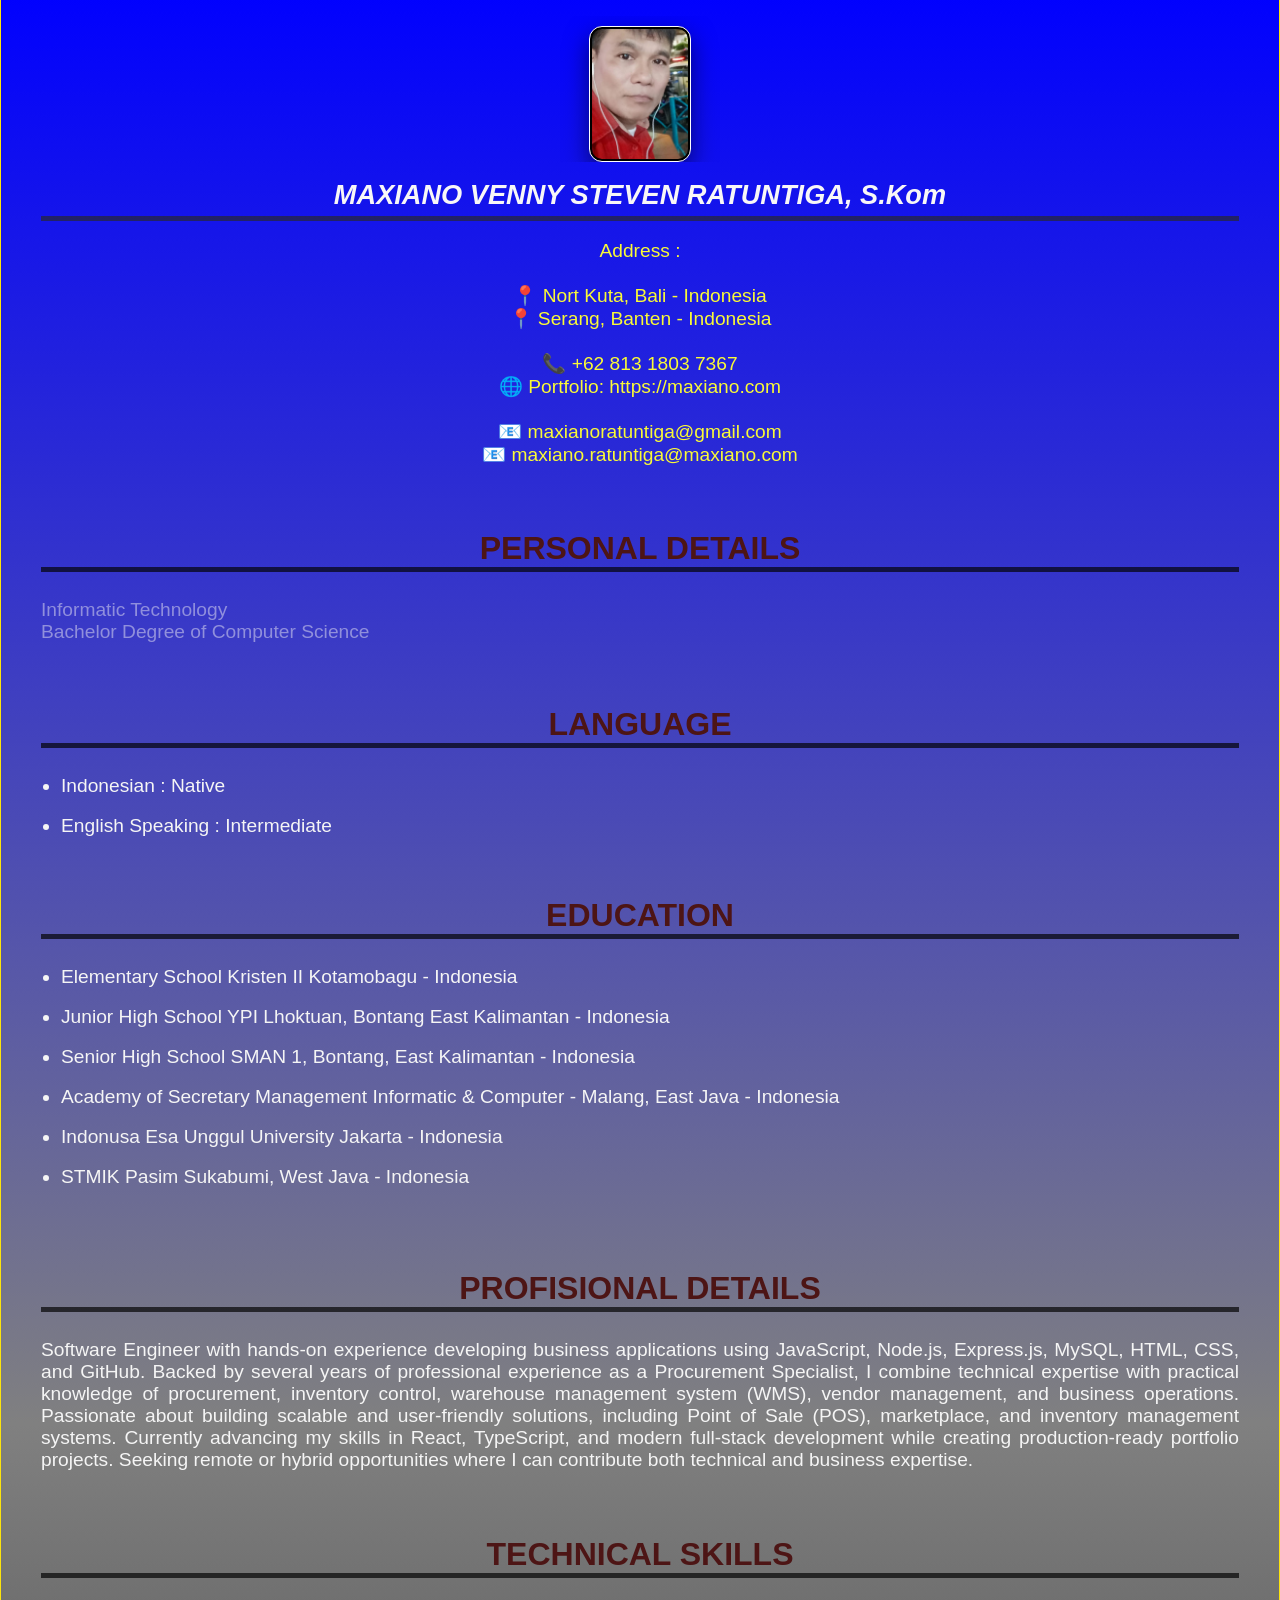
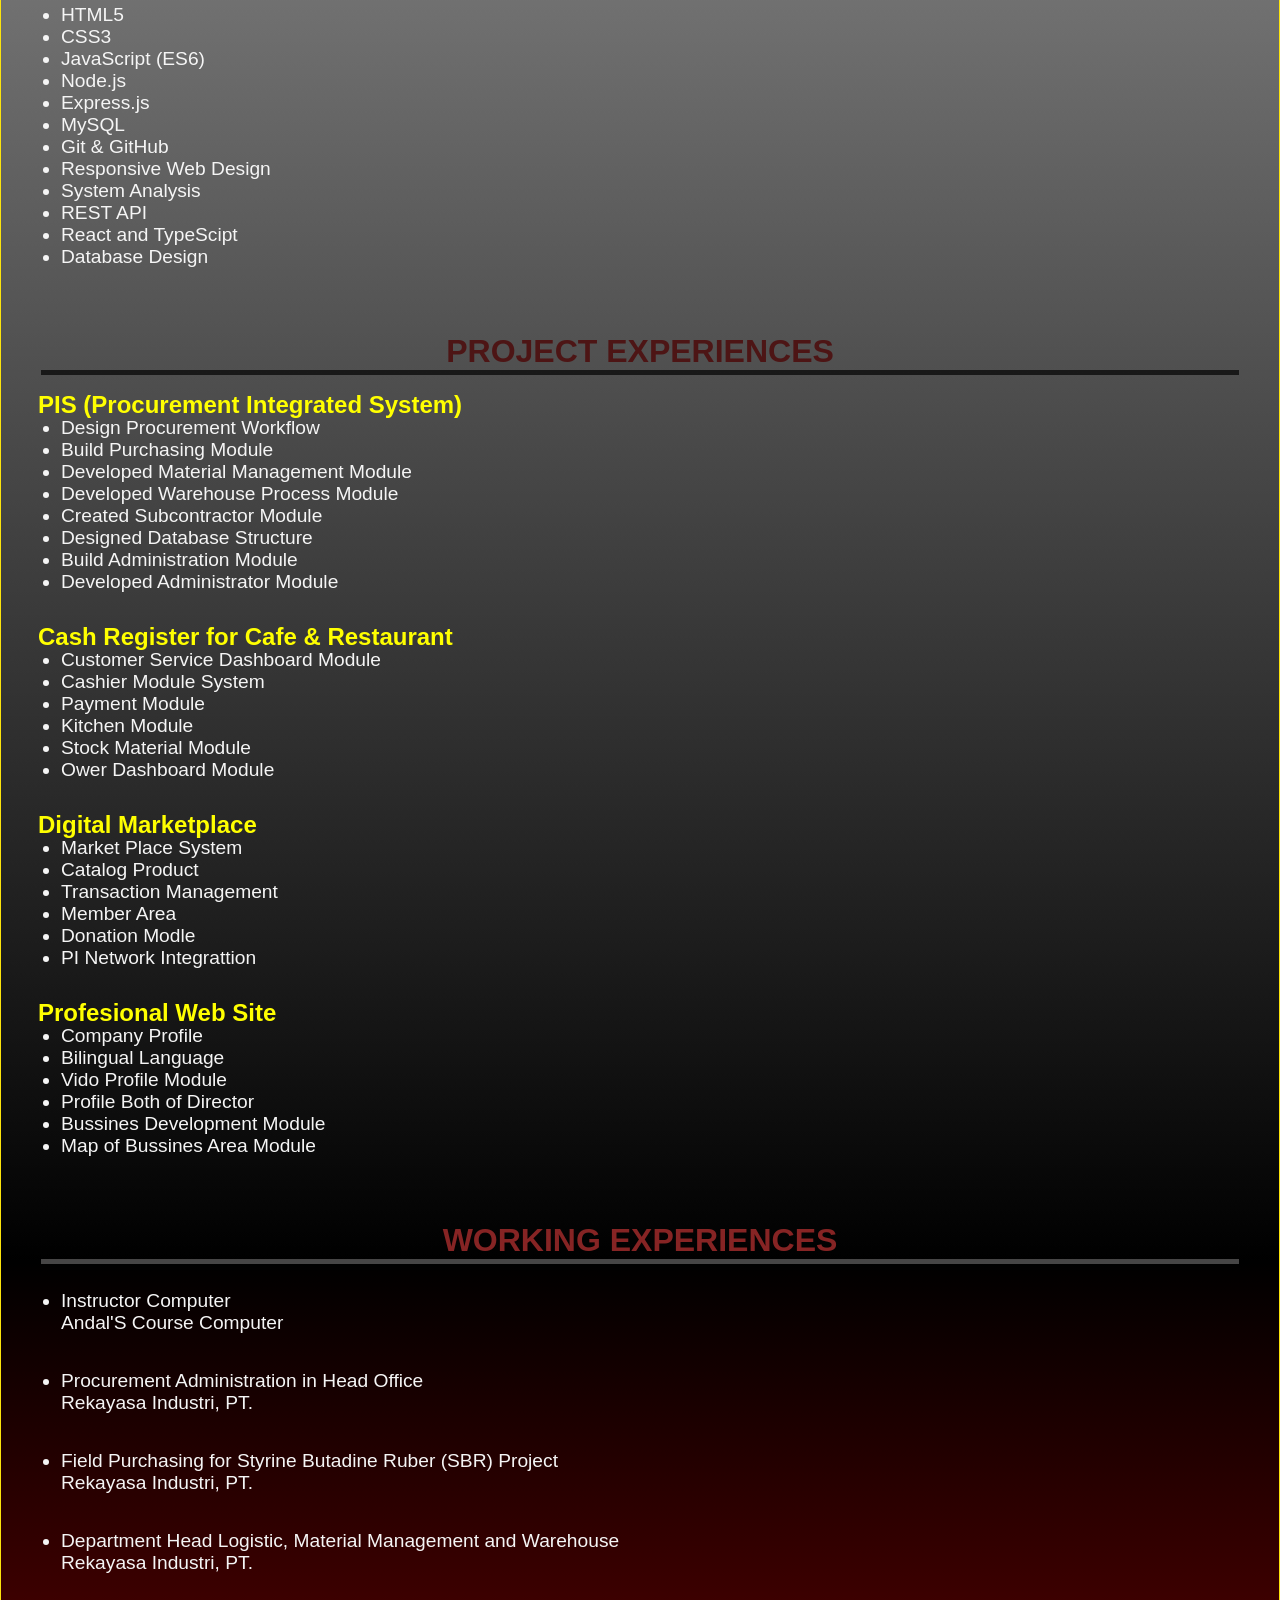
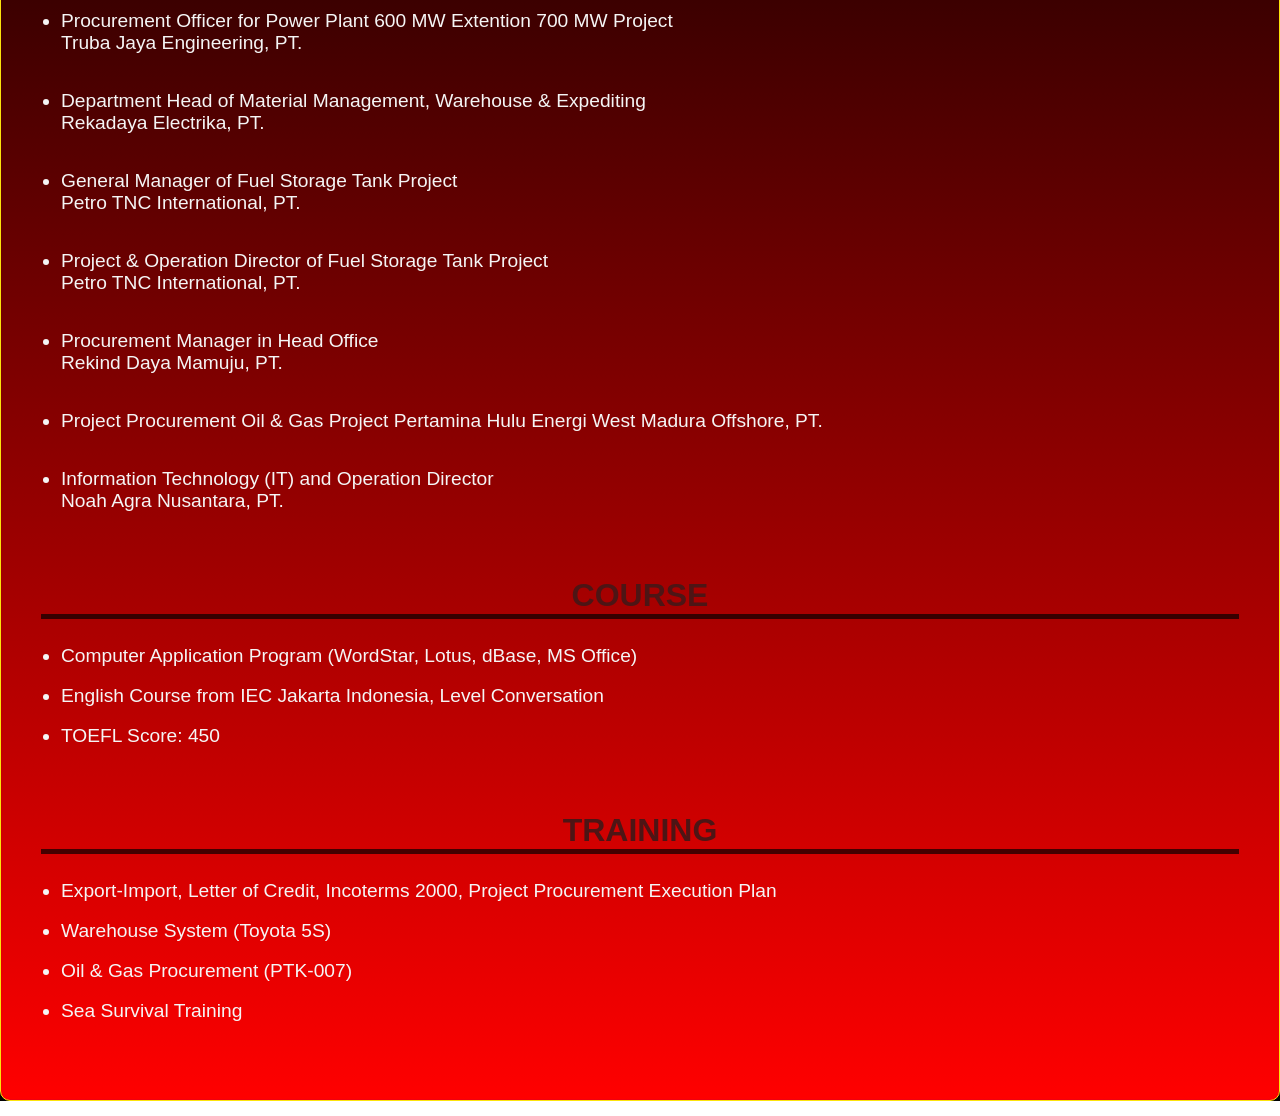
==== commit 3bee0c48: "(Improve adress for exclusive HP)" ====
--- a/cv.html
+++ b/cv.html
@@ -295,7 +295,7 @@
                 <h1>MAXIANO VENNY STEVEN RATUNTIGA, S.Kom</h1>
             </div>
             <p>
-                Address : <br><br><br>
+                Address : <br><br>
                 📍 Nort Kuta, Bali - Indonesia <br>
                 📍 Serang, Banten - Indonesia
                 <br><br>
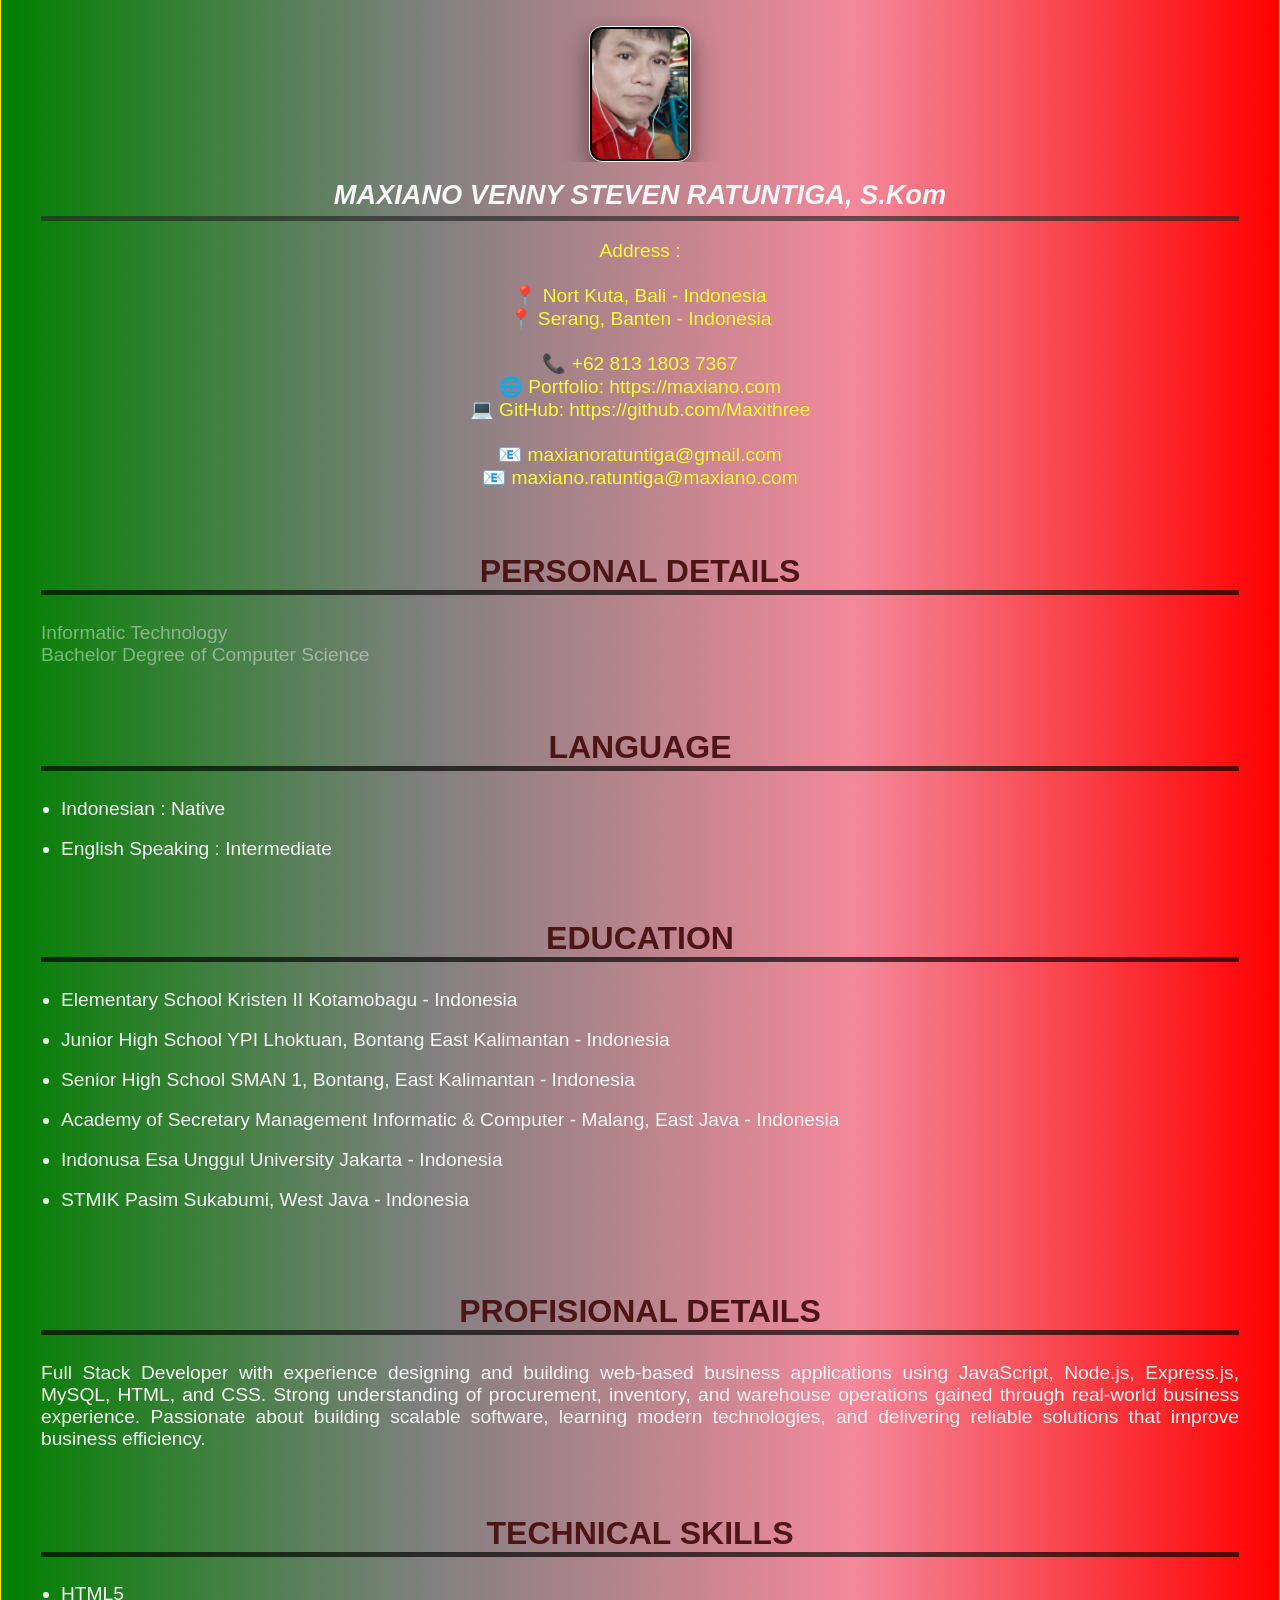
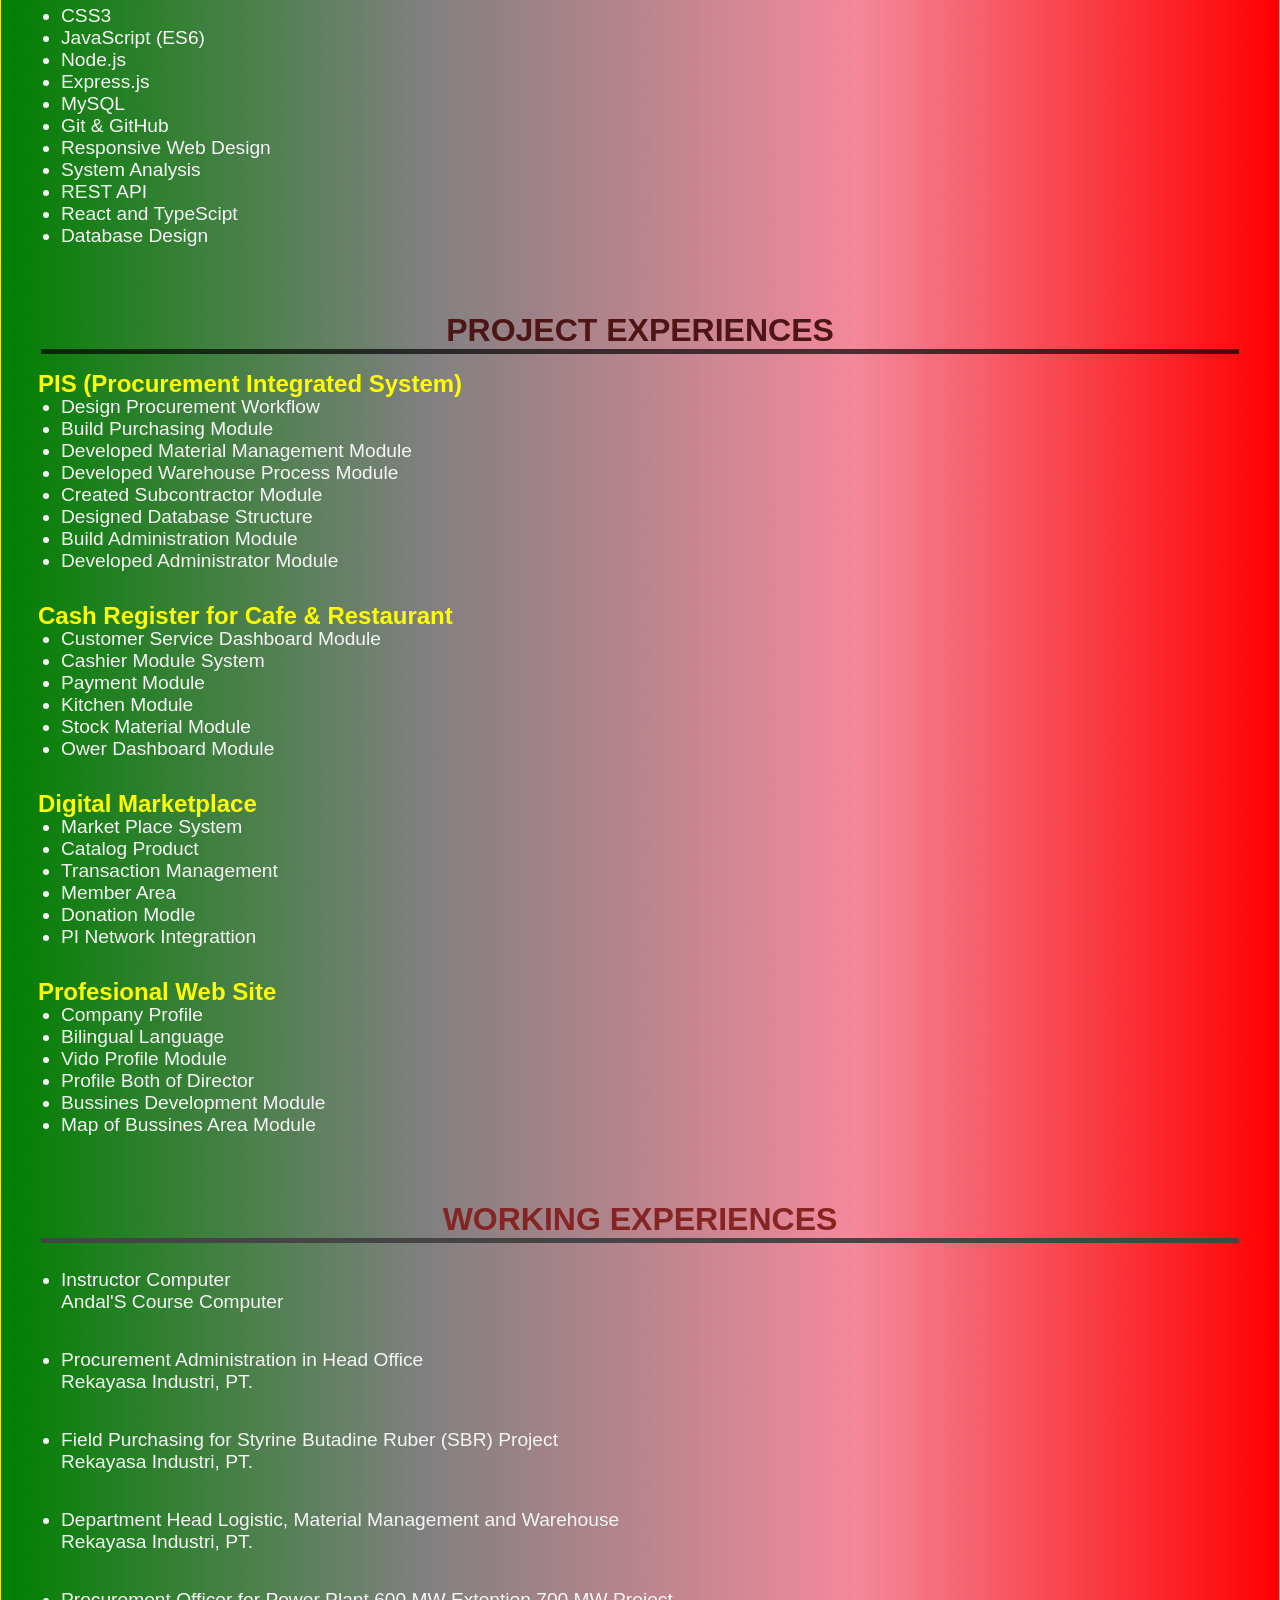
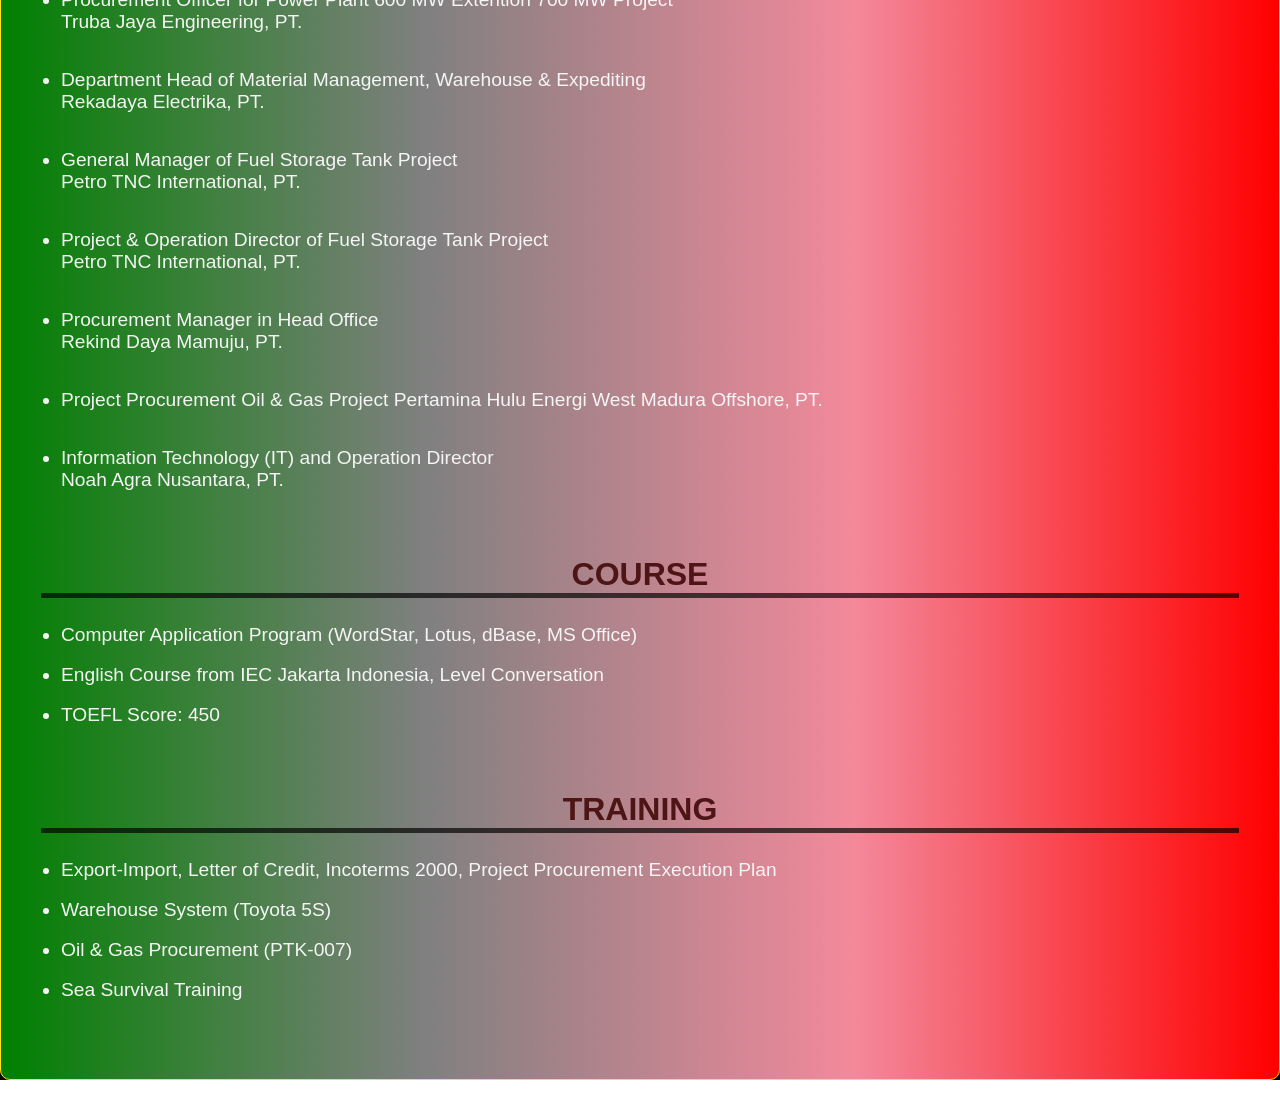
==== commit e2e671bb: "(Improvement my cv and cl)" ====
--- a/cv.html
+++ b/cv.html
@@ -10,18 +10,19 @@
     .cv-container {
       max-width: 1900px;
       margin: auto;
-      background: linear-gradient(180deg,
+      /* background: linear-gradient(180deg,
       blue,
       grey,
       black,
       red
-      );
-      /* background: rgb(24, 89, 150); */
-      /* background: linear-gradient(90deg,
+      ); */
+      background: rgb(24, 89, 150);
+      background: linear-gradient(90deg,
       green,
       grey,
-      rgb(243, 137, 155)
-      ); */
+      rgb(243, 137, 155),
+      red
+      );
       /* background: rgb(239, 240, 238); */
       padding: 40px;
       border-radius: 10px;
@@ -183,7 +184,7 @@
         margin: auto;
         width: auto;
         background: linear-gradient(180deg,
-        rgb(37, 51, 110),
+        rgb(13, 60, 250),
         grey,
         red,
         green
@@ -233,11 +234,11 @@
         margin-left: -20px;
         margin-top: 30px;
         /* border-bottom: 5px solid black; */
-        /* padding-bottom: -2px;
+        padding-bottom: -2px;
         display: inline-block;
         font-size: 1rem;
         color: yellow;
-        margin-bottom: -15px; */
+        margin-bottom: -15px;
       }
 
         h3 {
@@ -302,6 +303,7 @@
 
                 📞 +62 813 1803 7367 <br>
                 🌐 Portfolio: https://maxiano.com <br>
+                💻 GitHub: https://github.com/Maxithree <br>
                 <br>
                 📧 maxianoratuntiga@gmail.com <br>
                 📧 maxiano.ratuntiga@maxiano.com
@@ -346,7 +348,8 @@
                 <ul>
                     <div class="profdetails">
                     <li>
-                        Software Engineer with hands-on experience developing business applications using JavaScript, Node.js, Express.js, MySQL, HTML, CSS, and GitHub. Backed by several years of professional experience as a Procurement Specialist, I combine technical expertise with practical knowledge of procurement, inventory control, warehouse management system (WMS), vendor management, and business operations. Passionate about building scalable and user-friendly solutions, including Point of Sale (POS), marketplace, and inventory management systems. Currently advancing my skills in React, TypeScript, and modern full-stack development while creating production-ready portfolio projects. Seeking remote or hybrid opportunities where I can contribute both technical and business expertise.
+                        <!-- Software Engineer with hands-on experience developing business applications using JavaScript, Node.js, Express.js, MySQL, HTML, CSS, and GitHub. Backed by several years of professional experience as a Procurement Specialist, I combine technical expertise with practical knowledge of procurement, inventory control, warehouse management system (WMS), vendor management, and business operations. Passionate about building scalable and user-friendly solutions, including Point of Sale (POS), marketplace, and inventory management systems. Currently advancing my skills in React, TypeScript, and modern full-stack development while creating production-ready portfolio projects. Seeking remote or hybrid opportunities where I can contribute both technical and business expertise. -->
+                        Full Stack Developer with experience designing and building web-based business applications using JavaScript, Node.js, Express.js, MySQL, HTML, and CSS. Strong understanding of procurement, inventory, and warehouse operations gained through real-world business experience. Passionate about building scalable software, learning modern technologies, and delivering reliable solutions that improve business efficiency.
                     </li>
                     </div>
                 </ul>
--- a/style.css
+++ b/style.css
@@ -10,9 +10,7 @@
   rgb(146, 145, 145),
   grey,
   green,
-  /* rgb(250, 8, 8), */
   rgb(199, 199, 10),
-  /* red, */
   green,
   grey,
   rgb(122, 122, 122),
@@ -27,11 +25,10 @@
 }
 
 .card {
-  position: relative;
+  position: fixed;
   background: linear-gradient(35deg,
   red,
   blue,
-  /* yellow, */
   white,
   red);
   /* background: rgb(172, 170, 170); */
@@ -224,7 +221,7 @@
   position: fixed;
   left: 0;
   top: 0;
-  margin-top: 0;
+  margin-top: 0px;
   width: 100%;
   height: 100%;
   background: rgba(0,0,0,0.7);
@@ -236,7 +233,7 @@
 
 .modal-content {
   position: relative;
-  background: rgb(117, 116, 116);
+  background: rgb(221, 243, 19);
   margin: 5% auto;
   padding: 20px;
   max-width: 85%;
@@ -244,7 +241,7 @@
   height: 90vh;
   border-radius: 10px;
   overflow: hidden;
-  margin-top: 20px;
+  margin-top: 30px;
   animation: fadeIn 0.3s ease;
 }
 
@@ -479,7 +476,7 @@
         text-align: center;
     }
 
-    nav {
+    /* nav {
         flex-direction: column;
         width: 100%;
     }
@@ -487,9 +484,9 @@
     nav a {
         display: block;
         padding: 10px;
-    }
-
-    .hero {
+    } */
+
+    /* .hero {
         flex-direction: column;
         text-align: center;
     }
@@ -505,16 +502,16 @@
 
     .hero p {
         font-size: 16px;
-    }
+    } */
 
     /* .card {
         width: 100%;
         margin-bottom: 20px;
     } */
 
-    .project-grid {
+    /* .project-grid {
         grid-template-columns: 1fr;
-    }
+    } */
 
     footer {
         text-align: center;
@@ -583,6 +580,7 @@
       top: 0px;
       width: 100%;
       height: 100%;
+      /* background: red; */
       background: rgba(0, 0, 0, 0.342);
     }
 
@@ -665,7 +663,12 @@
 
   .modal-content {
     position: relative;
-    background: rgb(177, 177, 177);
+    background: rgb(248, 235, 46); 
+    /* background: linear-gradient(90deg,
+    red,
+    white,
+    blue
+    ); */
     margin: 5% auto;
     padding: 15px;
     max-width: 100%;
@@ -673,9 +676,17 @@
     height: 93vh;
     border-radius: 10px;
     overflow: hidden;
-    margin-top: 20px;
+    margin-top: 17px;
     animation: fadeIn 0.3s ease;
   }
+
+  /* #cvModal {
+    color: red;
+  }
+
+  #certModal {
+    width: 500px;
+  } */
 
   .btn-exit {
     margin-top: 15px;
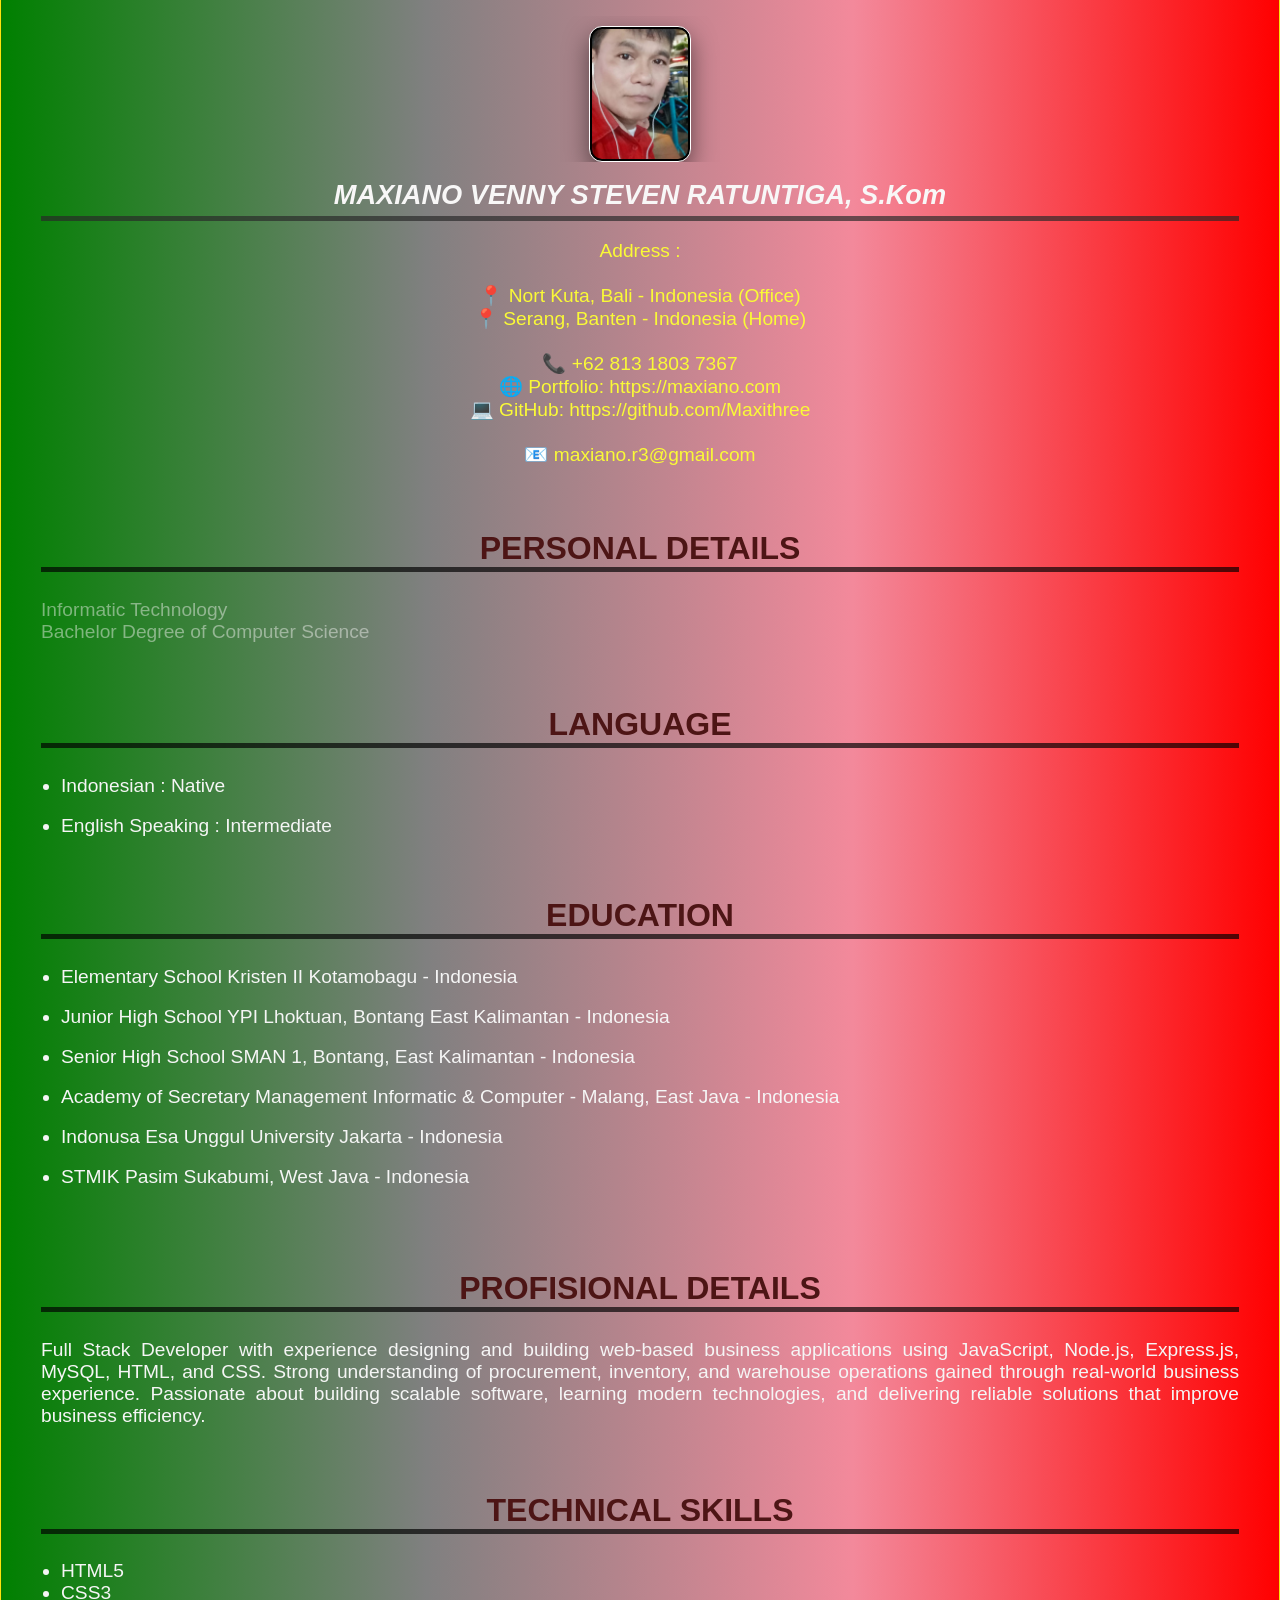
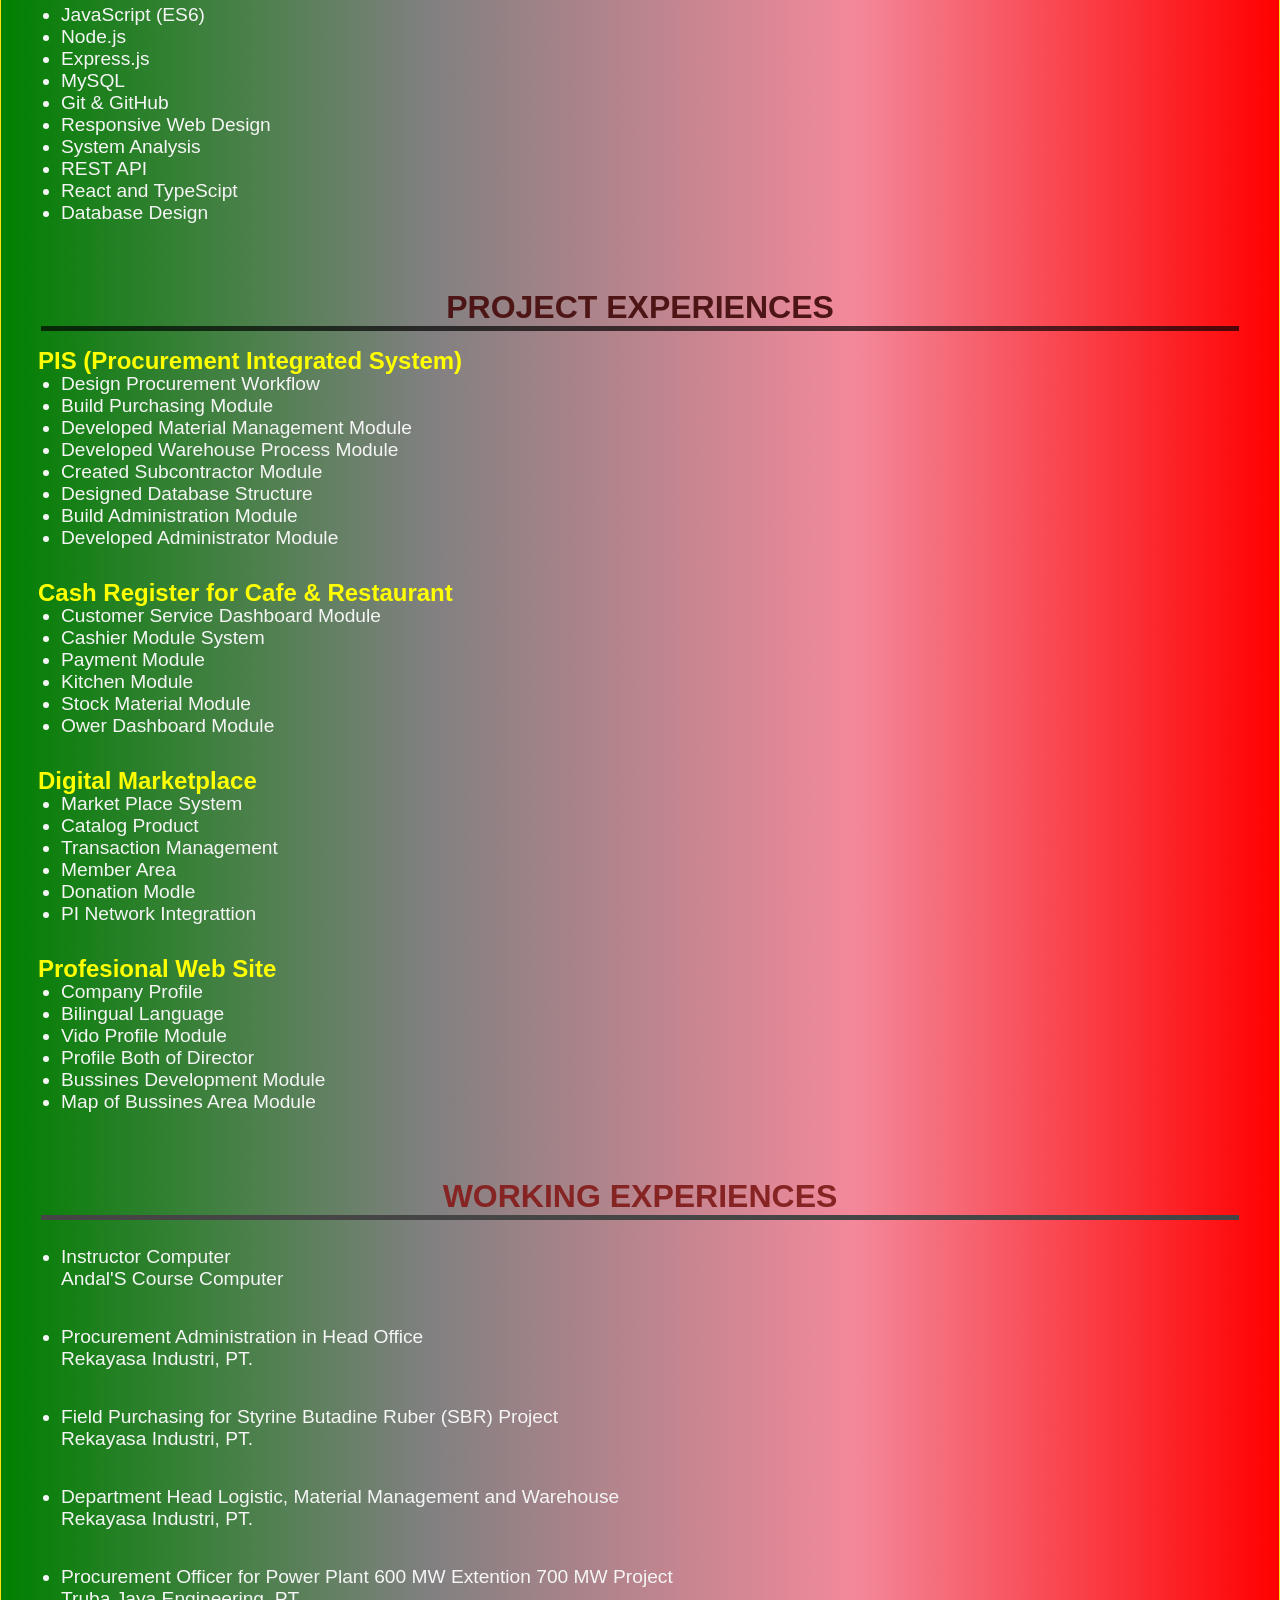
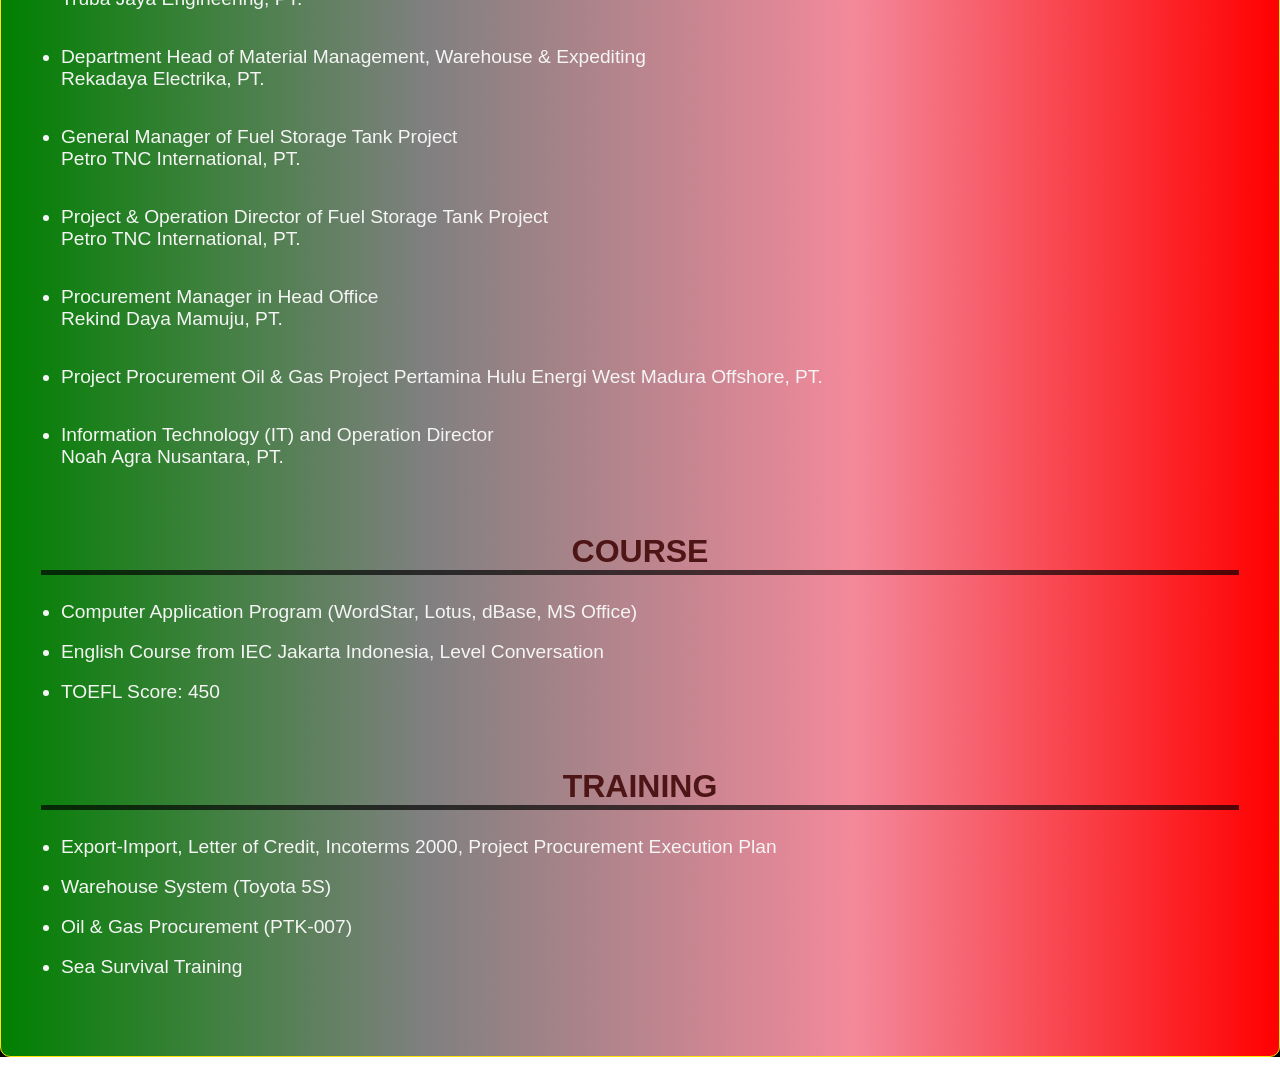
==== commit ff27e224: "(Improve color of card)" ====
--- a/cv.html
+++ b/cv.html
@@ -297,16 +297,16 @@
             </div>
             <p>
                 Address : <br><br>
-                📍 Nort Kuta, Bali - Indonesia <br>
-                📍 Serang, Banten - Indonesia
+                📍 Nort Kuta, Bali - Indonesia (Office)<br>
+                📍 Serang, Banten - Indonesia (Home)
                 <br><br>
 
                 📞 +62 813 1803 7367 <br>
                 🌐 Portfolio: https://maxiano.com <br>
                 💻 GitHub: https://github.com/Maxithree <br>
                 <br>
-                📧 maxianoratuntiga@gmail.com <br>
-                📧 maxiano.ratuntiga@maxiano.com
+                📧 maxiano.r3@gmail.com <br>
+                <!-- 📧 maxiano.ratuntiga@maxiano.com -->
             </p> <br>
         </div>
 
--- a/style.css
+++ b/style.css
@@ -663,7 +663,7 @@
 
   .modal-content {
     position: relative;
-    background: rgb(248, 235, 46); 
+    background: rgb(128, 119, 5); 
     /* background: linear-gradient(90deg,
     red,
     white,
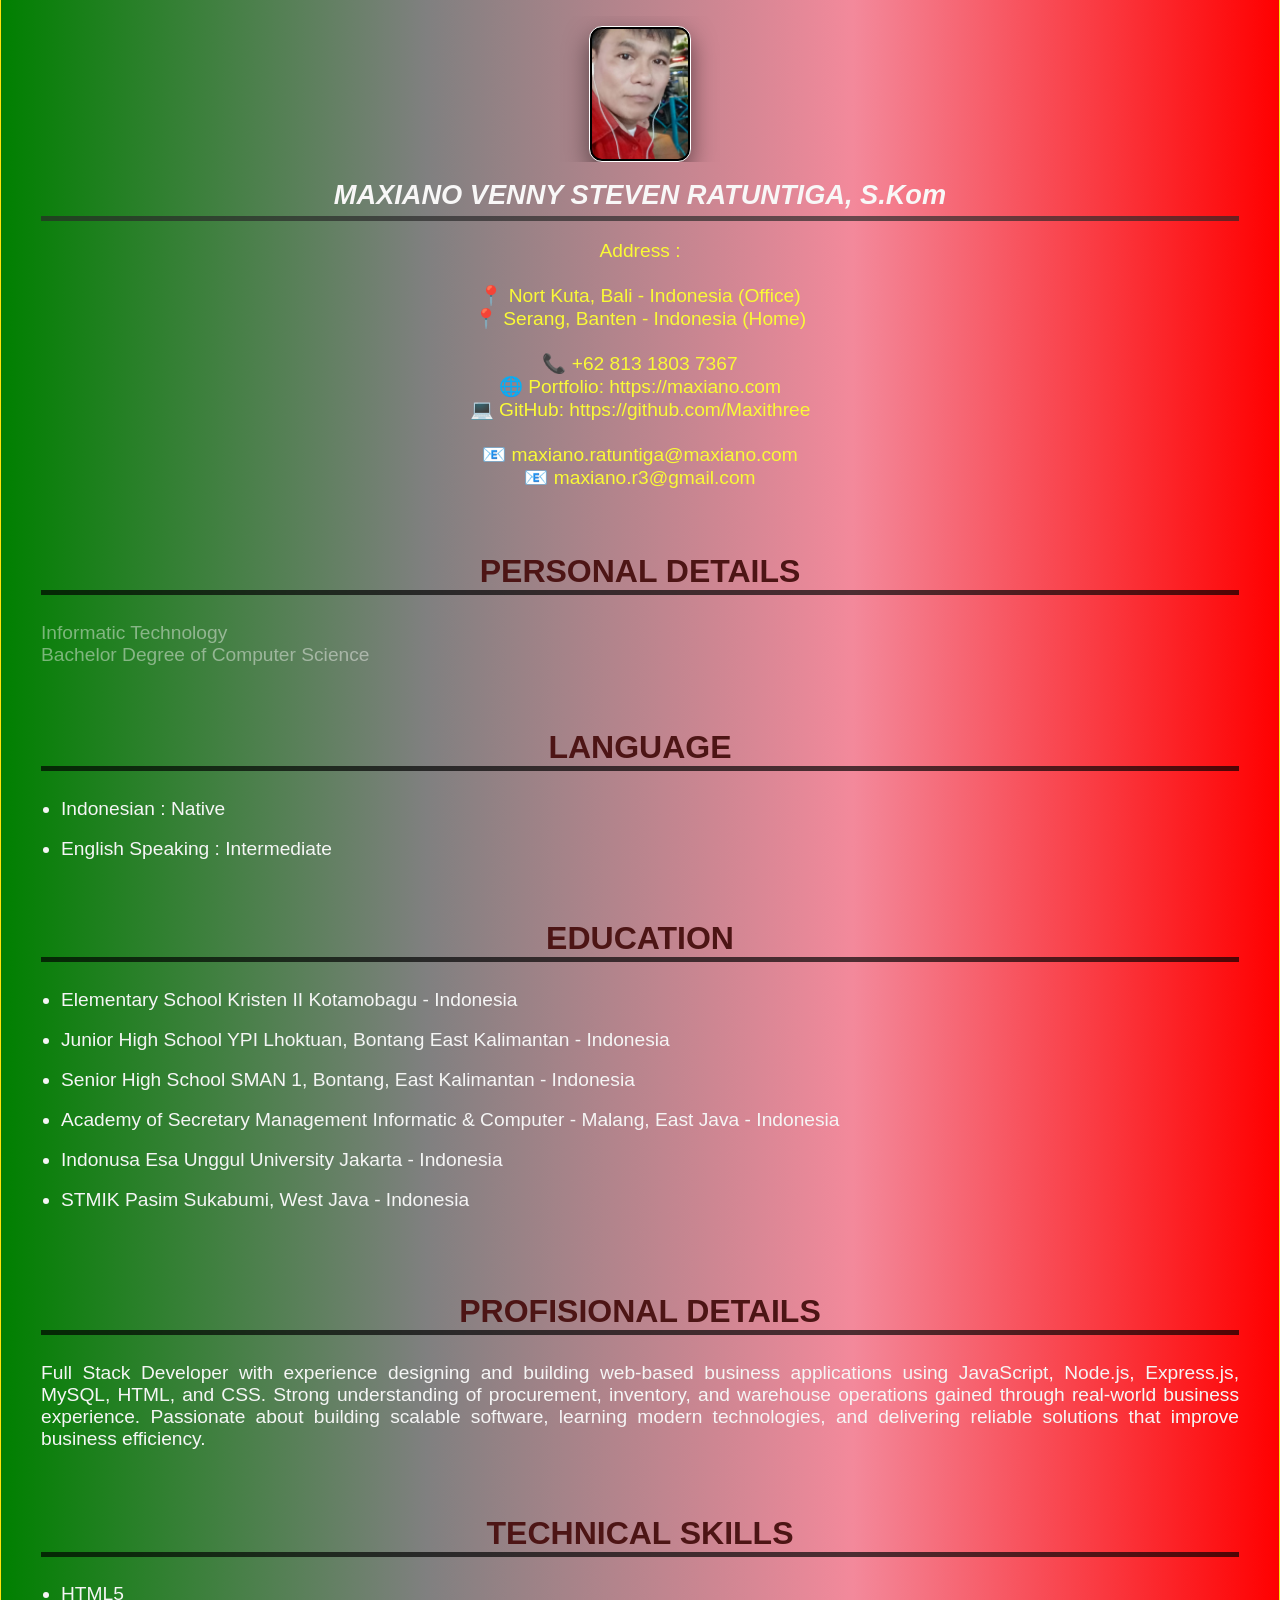
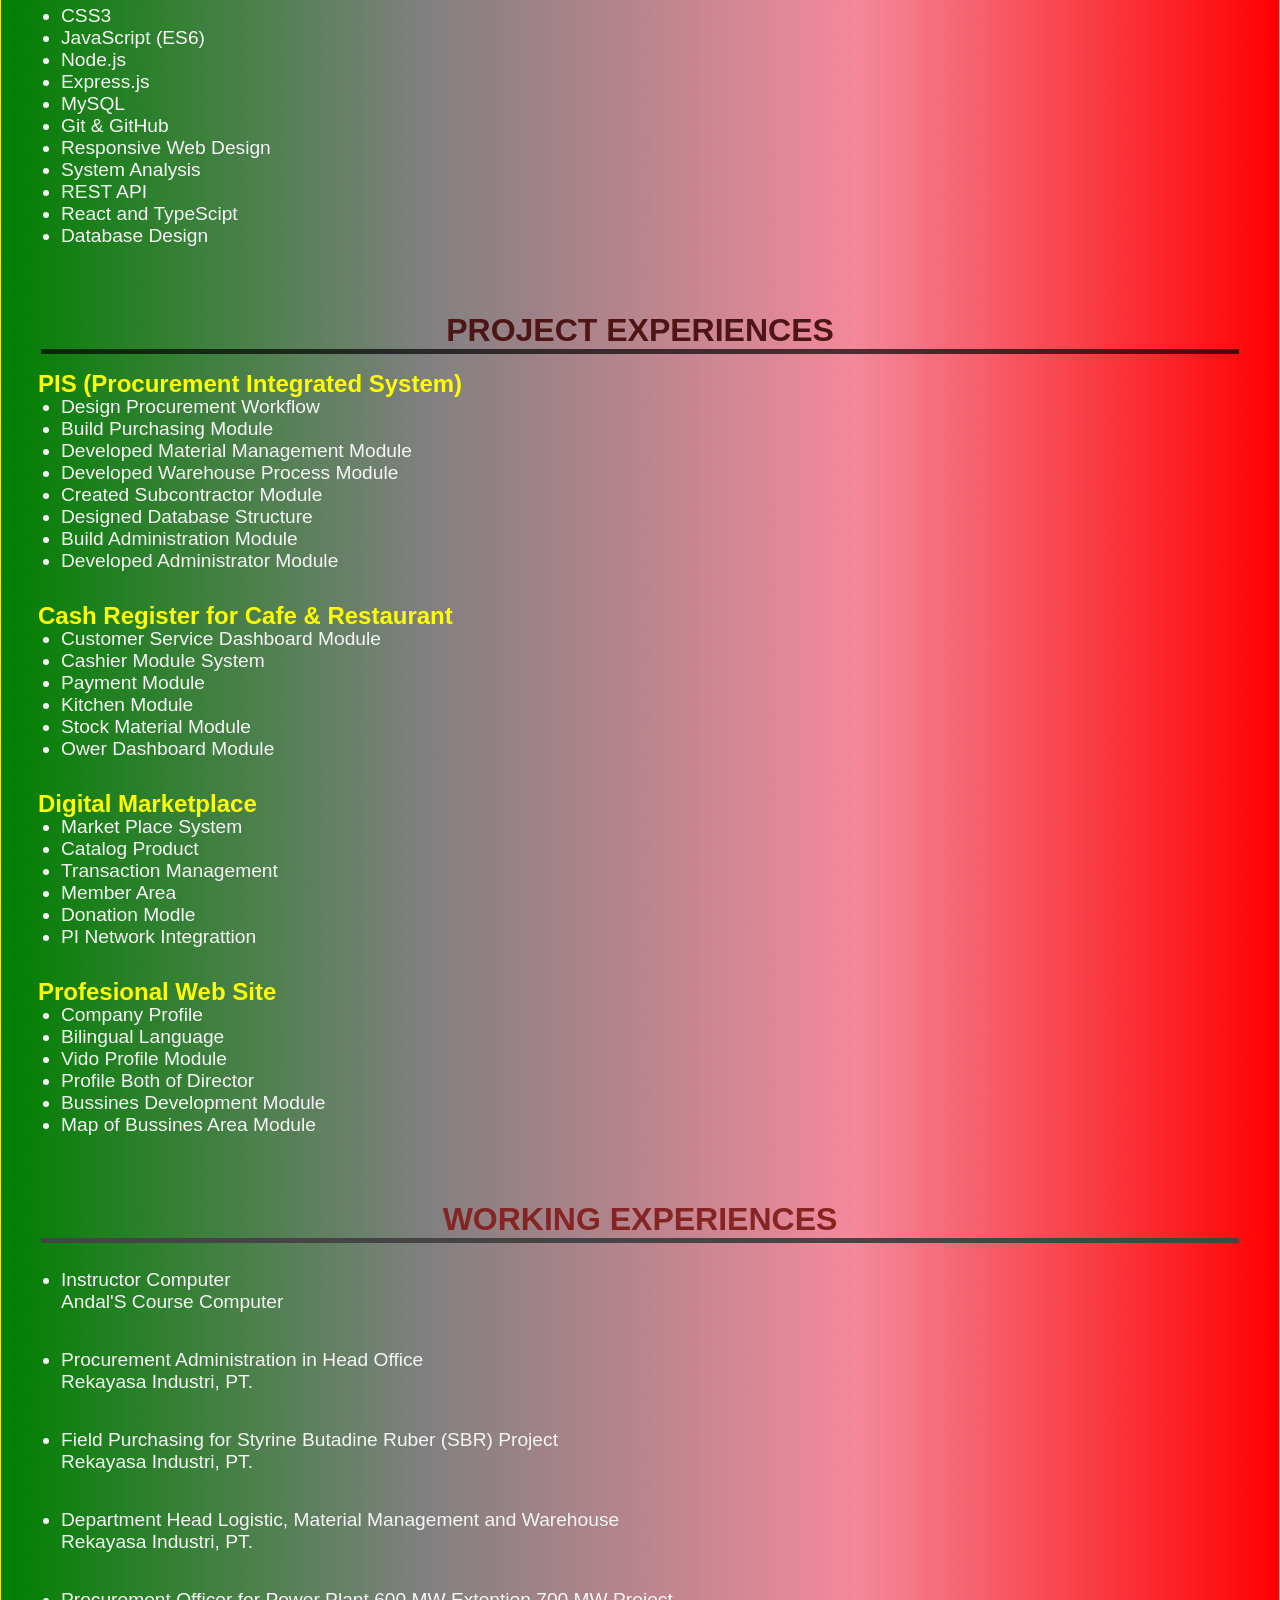
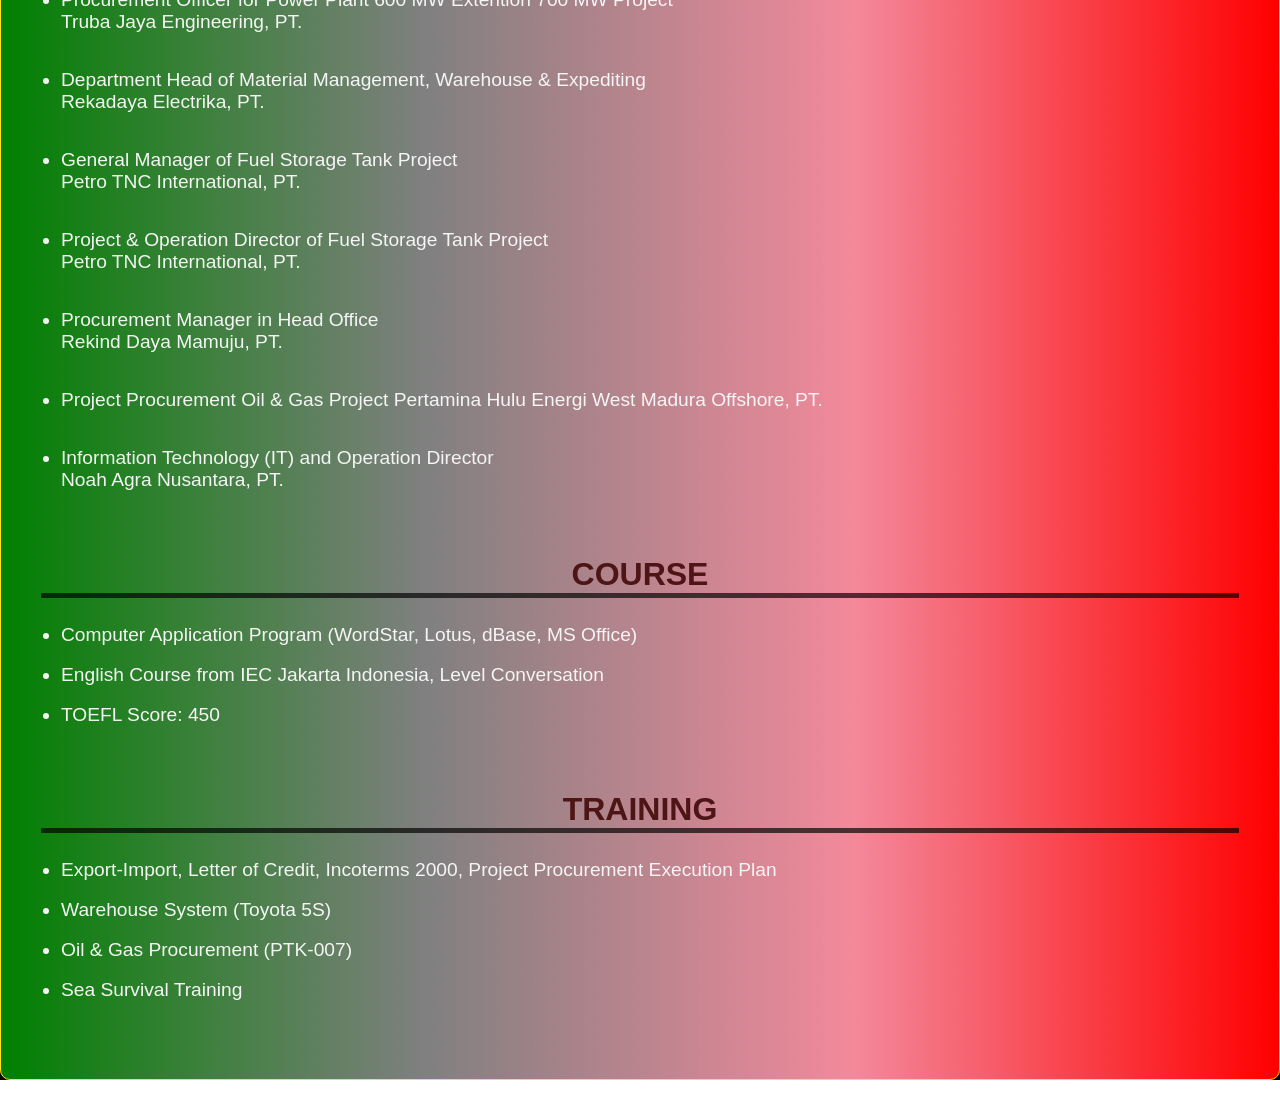
==== commit 17740e91: "(Improve new email)" ====
--- a/cv.html
+++ b/cv.html
@@ -305,8 +305,8 @@
                 🌐 Portfolio: https://maxiano.com <br>
                 💻 GitHub: https://github.com/Maxithree <br>
                 <br>
+                📧 maxiano.ratuntiga@maxiano.com <br>
                 📧 maxiano.r3@gmail.com <br>
-                <!-- 📧 maxiano.ratuntiga@maxiano.com -->
             </p> <br>
         </div>
 
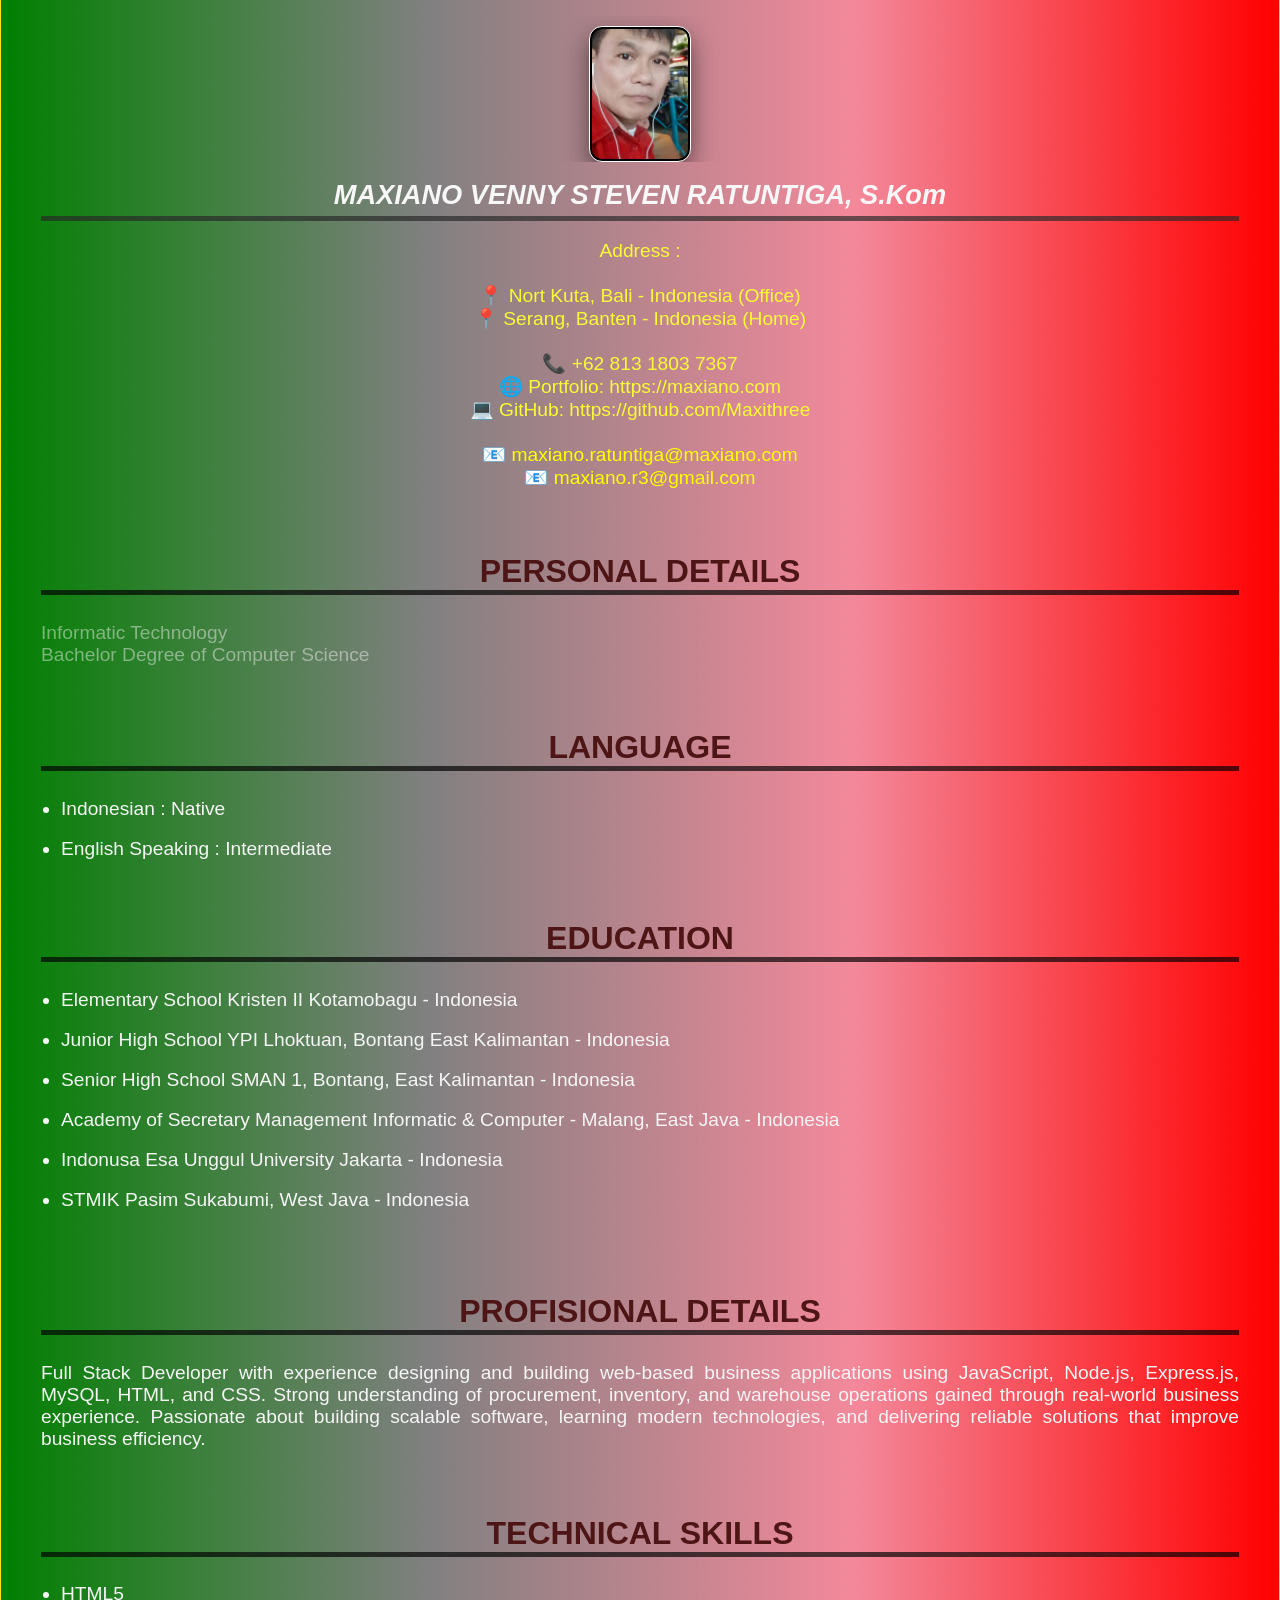
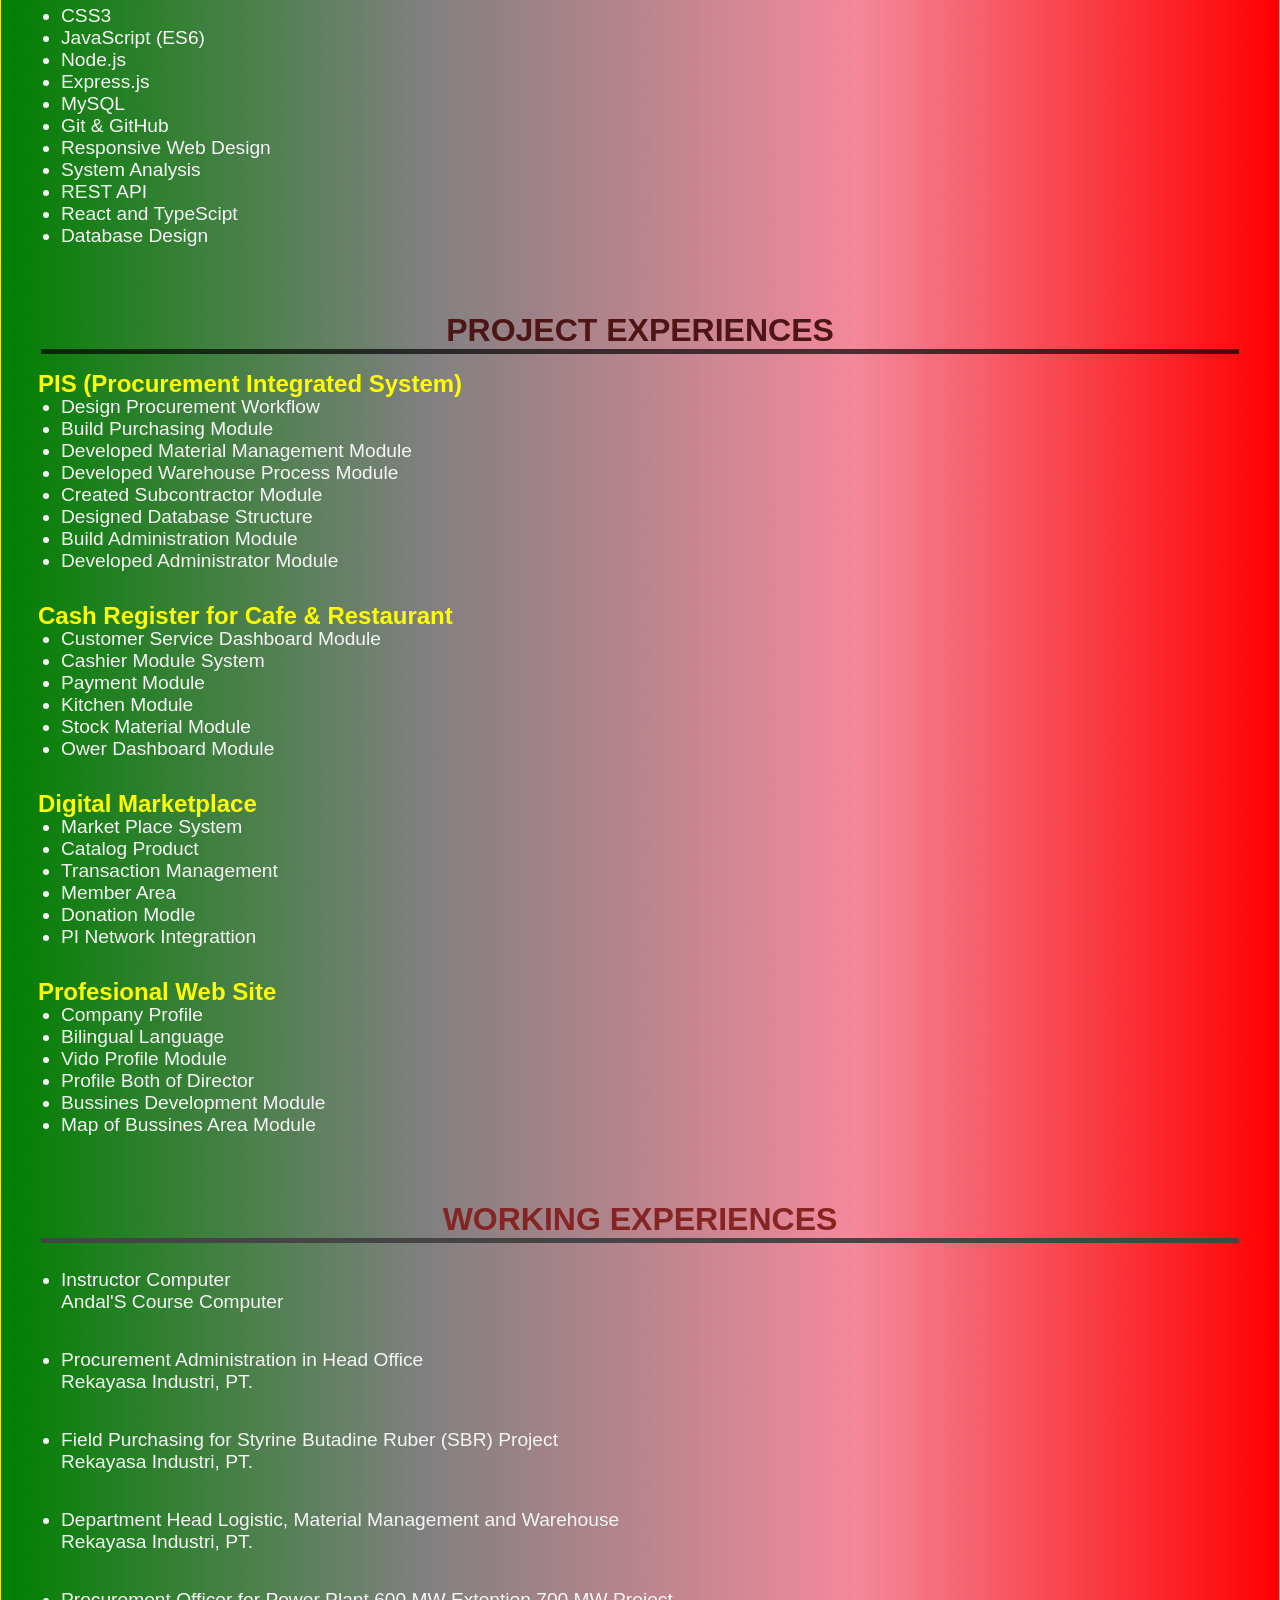
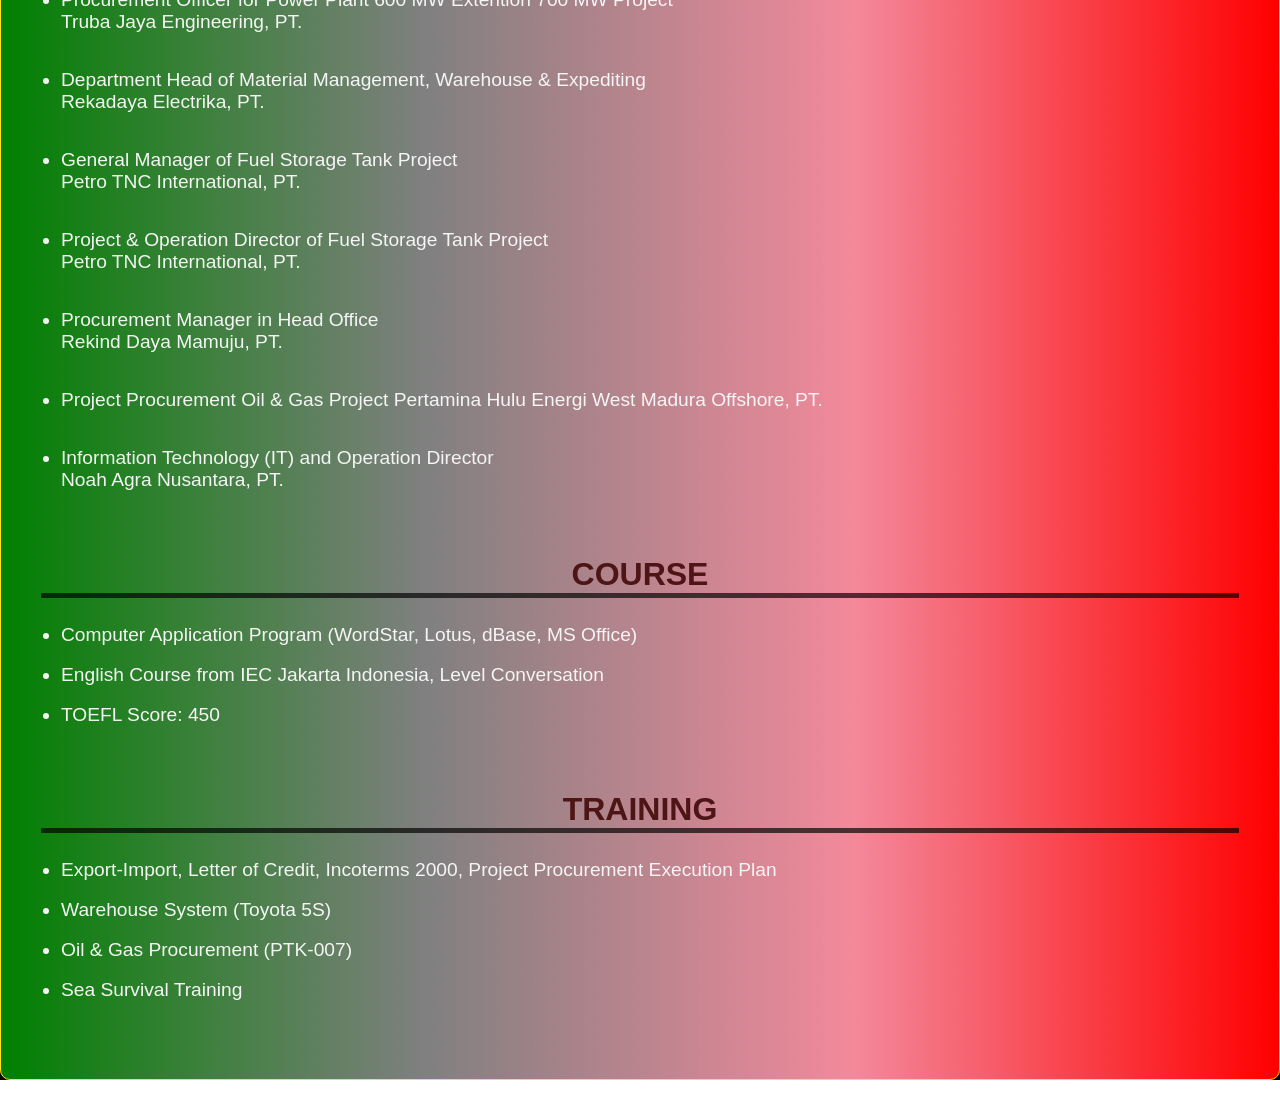
==== commit 8df841ef: "(Improvement New Email - 1)" ====
--- a/cv.html
+++ b/cv.html
@@ -173,6 +173,21 @@
             border-bottom: 5px solid rgb(70, 69, 69);
         }
 
+    /* MENAMBAH email BISADI CKLIK LANGSUNG */
+    .cv-cont p a {
+        background: transparent !important;
+        display: inline !important;
+        width: auto !important;
+        padding: 0 !important;
+        margin: 0 !important;
+        color: yellow !important;
+        text-decoration: none;
+    }
+
+    .cv-cont p a:hover {
+        text-decoration: underline;
+    }
+
 
     
     /* ========================= */
@@ -295,6 +310,7 @@
             <div class="maxian">
                 <h1>MAXIANO VENNY STEVEN RATUNTIGA, S.Kom</h1>
             </div>
+
             <p>
                 Address : <br><br>
                 📍 Nort Kuta, Bali - Indonesia (Office)<br>
@@ -305,8 +321,16 @@
                 🌐 Portfolio: https://maxiano.com <br>
                 💻 GitHub: https://github.com/Maxithree <br>
                 <br>
-                📧 maxiano.ratuntiga@maxiano.com <br>
-                📧 maxiano.r3@gmail.com <br>
+                📧 <a href="mailto:maxiano.ratuntiga@maxiano.com">
+                    maxiano.ratuntiga@maxiano.com
+                </a><br>
+
+                📧 <a href="mailto:maxiano.r3@gmail.com">
+                    maxiano.r3@gmail.com
+                </a><br>
+
+                <!-- 📧 maxiano.ratuntiga@maxiano.com <br>
+                📧 maxiano.r3@gmail.com <br> -->
             </p> <br>
         </div>
 
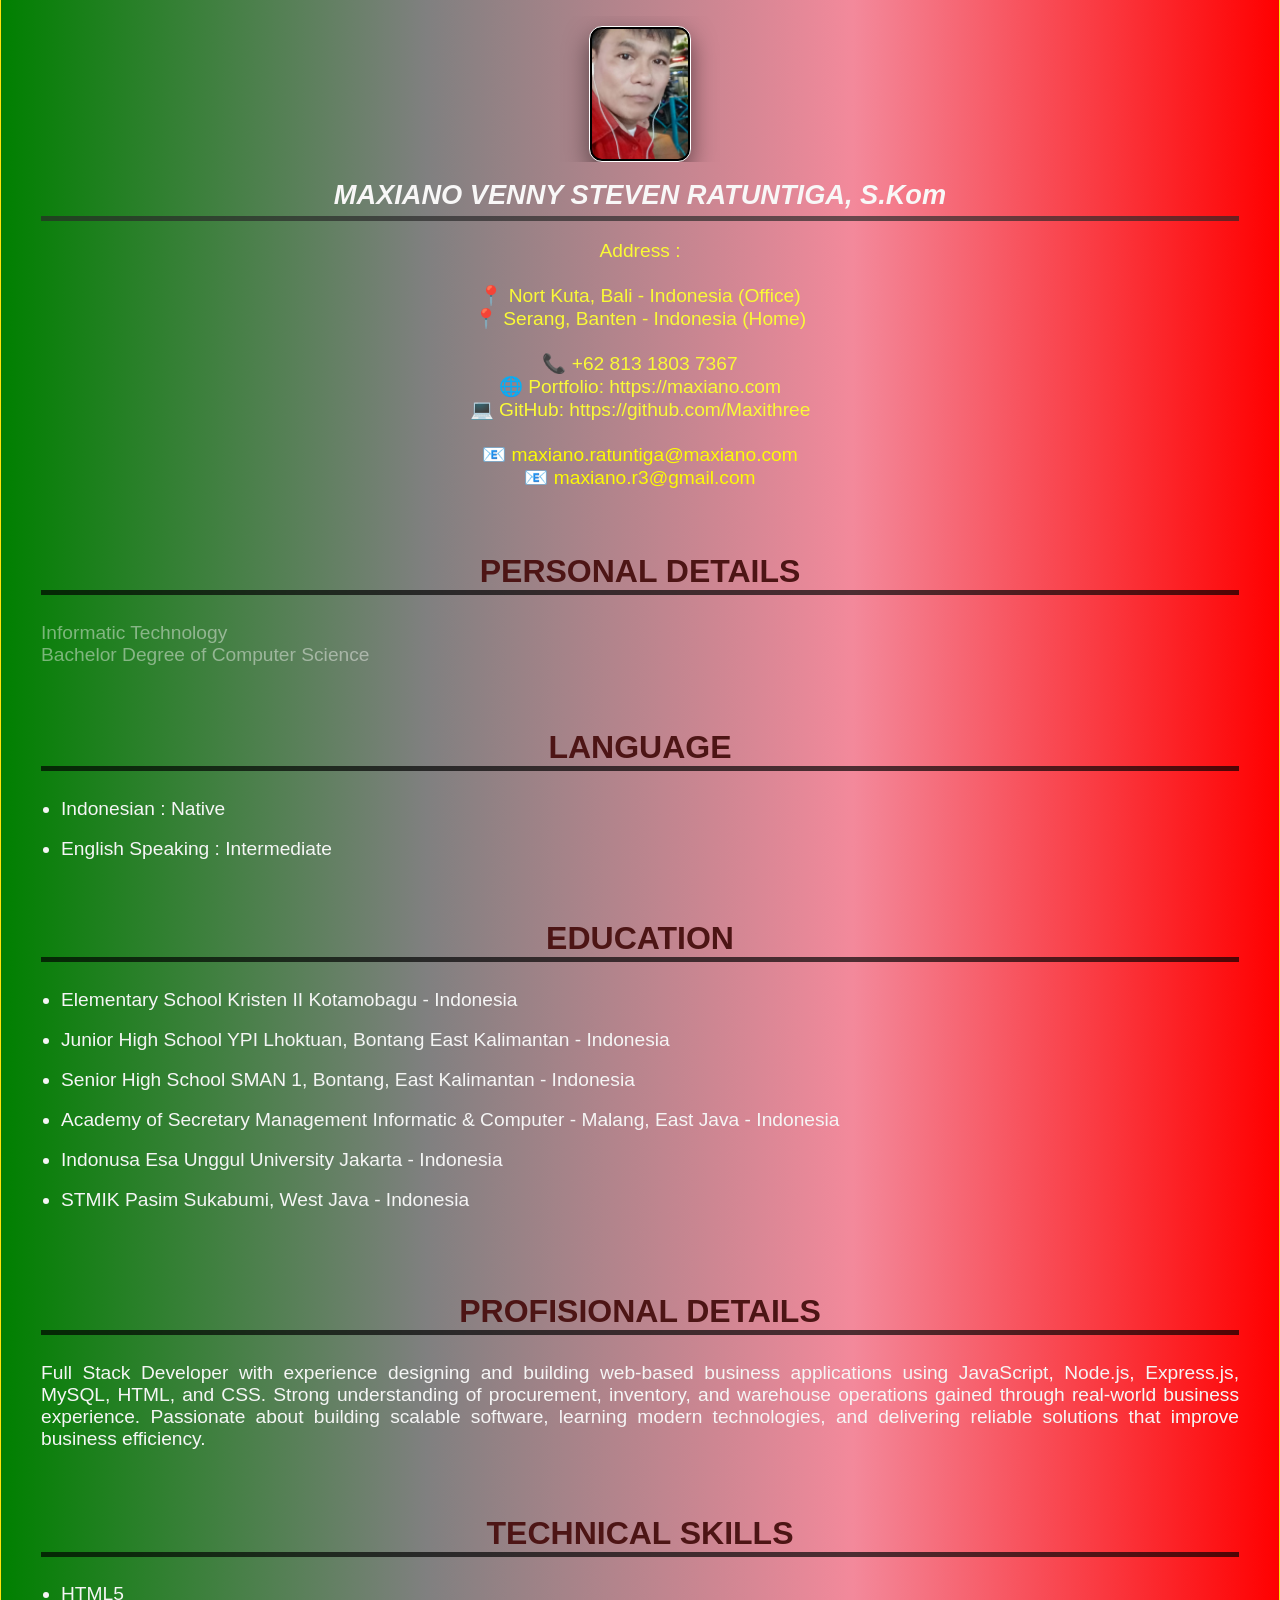
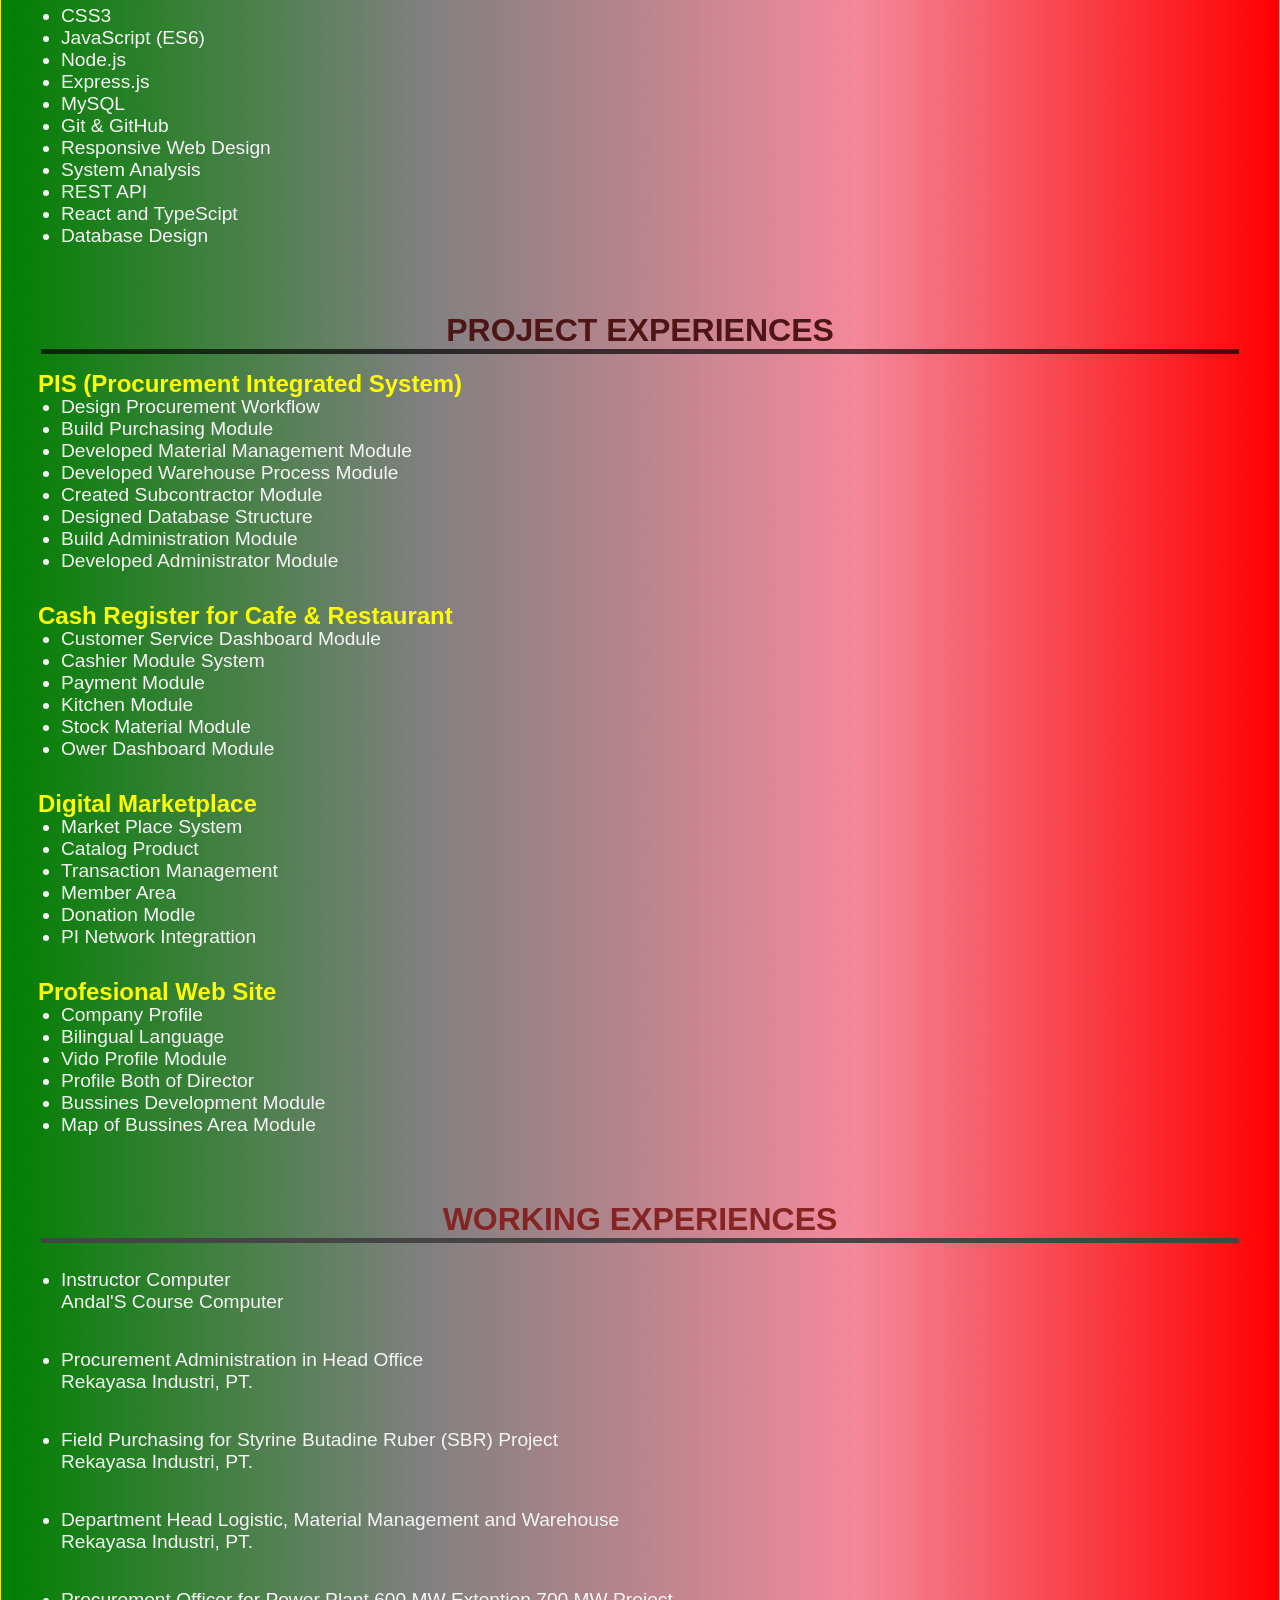
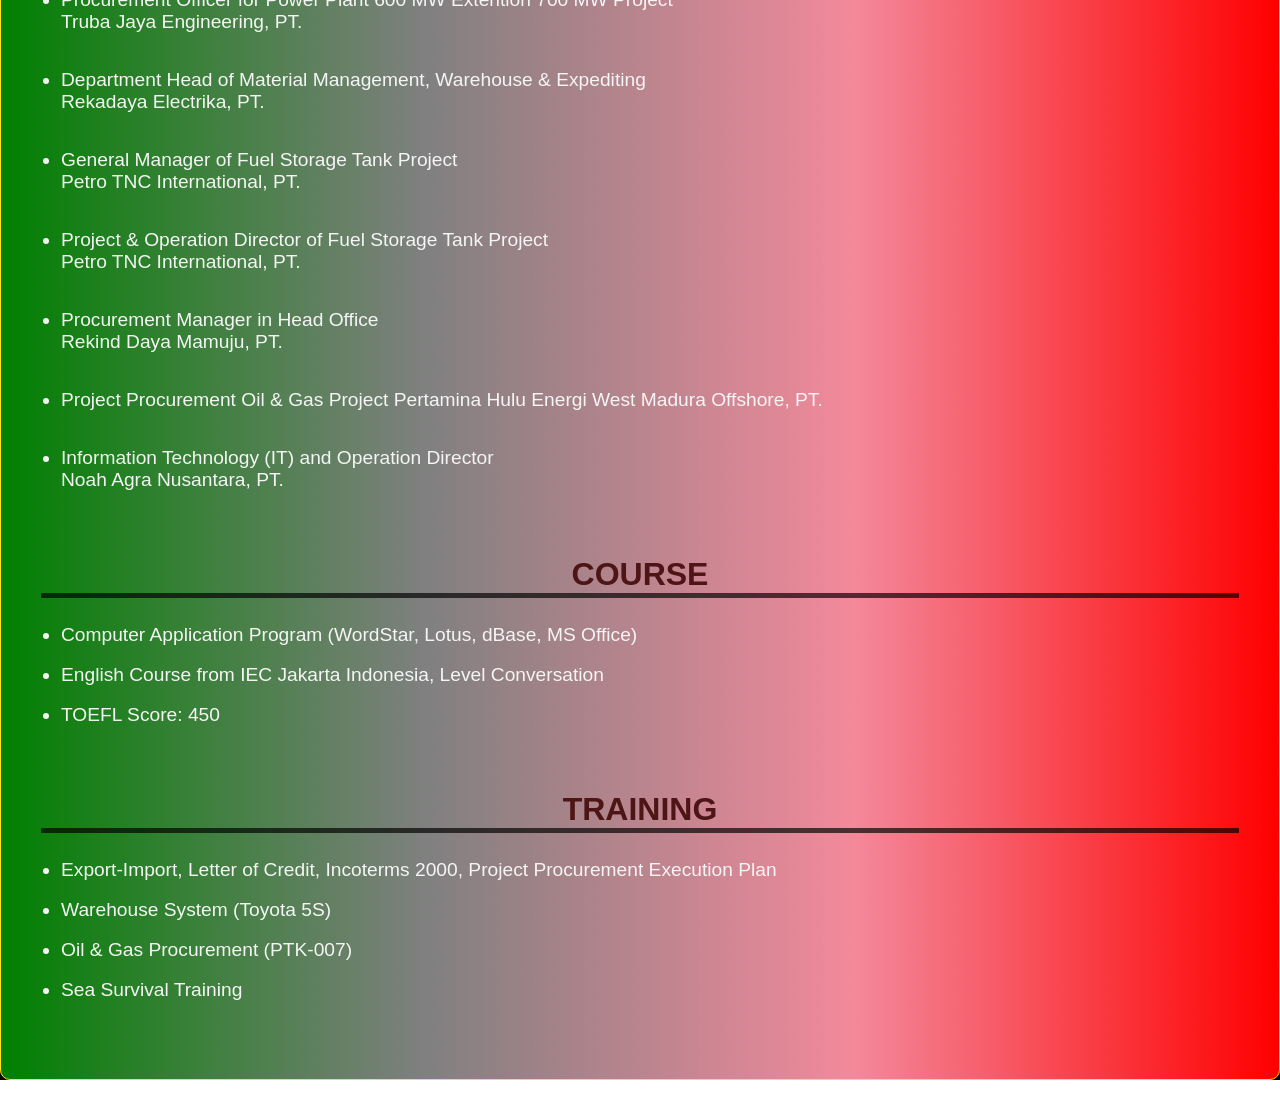
==== commit df61deea: "(Improve New Email - 2)" ====
--- a/cv.html
+++ b/cv.html
@@ -180,7 +180,7 @@
         width: auto !important;
         padding: 0 !important;
         margin: 0 !important;
-        color: yellow !important;
+        color: rgba(255, 255, 0, 0.966) !important;
         text-decoration: none;
     }
 
@@ -245,6 +245,10 @@
         width: 100%;
       }
 
+      .cv-cont p a {
+        color: rgb(189, 189, 19) !important;
+    }
+
       .section-section {
         margin-left: -20px;
         margin-top: 30px;
